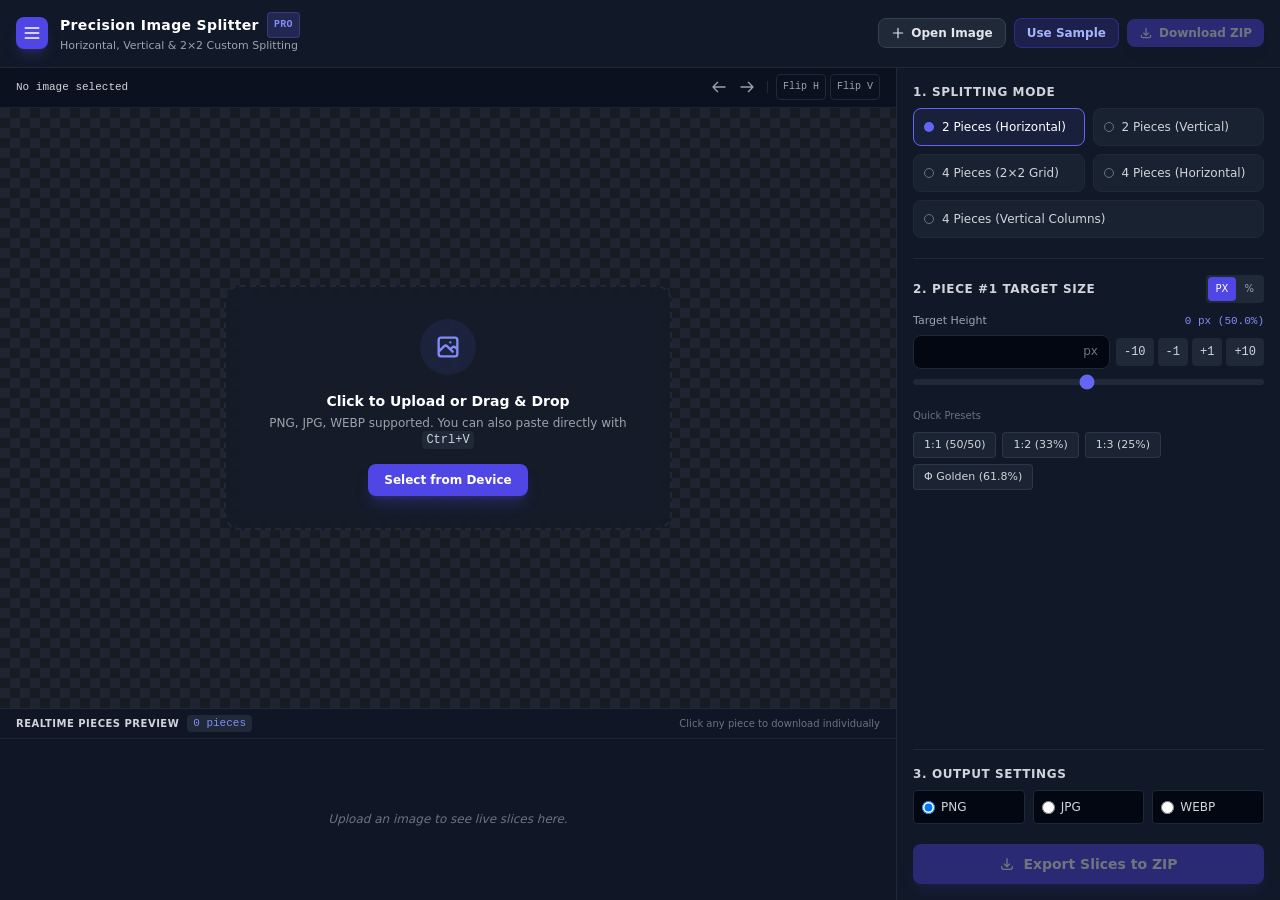
==== image-splitter-android/app/src/main/assets/index.html @ 909dd16f "Add Android APK build for Precision Image Splitter Wraps the image splitter web app in a native Andr" ====
<!DOCTYPE html>
<html lang="en">
<head>
  <meta charset="UTF-8">
  <meta name="viewport" content="width=device-width, initial-scale=1.0, maximum-scale=1.0, user-scalable=no">
  <title>Precision Image Splitter Studio</title>
  <!-- Bundled locally (instead of CDN) so the Android app works offline -->
  <link rel="stylesheet" href="tailwind.css">
  <script src="jszip.min.js"></script>
  <style>
    /* Prevent default gestures & bouncing while dragging */
    .touch-locked {
      touch-action: none !important;
      -webkit-touch-callout: none;
      -webkit-user-select: none;
      user-select: none;
    }
    .checkerboard {
      background-color: #1e2430;
      background-image:
        linear-gradient(45deg, #161b24 25%, transparent 25%),
        linear-gradient(-45deg, #161b24 25%, transparent 25%),
        linear-gradient(45deg, transparent 75%, #161b24 75%),
        linear-gradient(-45deg, transparent 75%, #161b24 75%);
      background-size: 20px 20px;
      background-position: 0 0, 0 10px, 10px -10px, -10px 0px;
    }
    .custom-scroll::-webkit-scrollbar {
      width: 6px;
      height: 6px;
    }
    .custom-scroll::-webkit-scrollbar-track {
      background: #111827;
    }
    .custom-scroll::-webkit-scrollbar-thumb {
      background: #374151;
      border-radius: 3px;
    }
  </style>
</head>
<body class="bg-gray-950 text-gray-100 min-h-screen flex flex-col font-sans antialiased select-none custom-scroll">

  <!-- Top App Navigation -->
  <header class="bg-gray-900 border-b border-gray-800 px-4 py-3 flex items-center justify-between z-20">
    <div class="flex items-center space-x-3">
      <div class="w-8 h-8 rounded-lg bg-indigo-600 flex items-center justify-center shadow-lg shadow-indigo-500/20">
        <svg class="w-5 h-5 text-white" fill="none" stroke="currentColor" viewBox="0 0 24 24">
          <path stroke-linecap="round" stroke-linejoin="round" stroke-width="2" d="M4 6h16M4 12h16M4 18h16"></path>
        </svg>
      </div>
      <div>
        <h1 class="text-sm font-bold tracking-wide text-white flex items-center gap-2">
          Precision Image Splitter
          <span class="text-[10px] bg-indigo-500/20 text-indigo-400 border border-indigo-500/30 px-1.5 py-0.5 rounded font-mono">PRO</span>
        </h1>
        <p class="text-[11px] text-gray-400 hidden sm:block">Horizontal, Vertical & 2×2 Custom Splitting</p>
      </div>
    </div>

    <!-- Quick Actions -->
    <div class="flex items-center space-x-2">
      <input type="file" id="file-input" accept="image/*" class="hidden">
      <button id="btn-browse-top" class="px-3 py-1.5 text-xs font-semibold rounded-lg bg-gray-800 hover:bg-gray-700 border border-gray-700 text-gray-200 transition flex items-center gap-1.5">
        <svg class="w-3.5 h-3.5" fill="none" stroke="currentColor" viewBox="0 0 24 24"><path stroke-linecap="round" stroke-linejoin="round" stroke-width="2" d="M12 4v16m8-8H4"></path></svg>
        <span>Open Image</span>
      </button>
      <button id="btn-demo" class="px-3 py-1.5 text-xs font-semibold rounded-lg bg-indigo-900/40 hover:bg-indigo-900/60 border border-indigo-700/50 text-indigo-300 transition">
        Use Sample
      </button>
      <button id="btn-export-zip-all" disabled class="px-3 py-1.5 text-xs font-semibold rounded-lg bg-indigo-600 hover:bg-indigo-500 disabled:opacity-40 disabled:cursor-not-allowed text-white shadow-lg transition flex items-center gap-1.5">
        <svg class="w-3.5 h-3.5" fill="none" stroke="currentColor" viewBox="0 0 24 24"><path stroke-linecap="round" stroke-linejoin="round" stroke-width="2" d="M4 16v1a3 3 0 003 3h10a3 3 0 003-3v-1m-4-4l-4 4m0 0l-4-4m4 4V4"></path></svg>
        <span>Download ZIP</span>
      </button>
    </div>
  </header>

  <!-- Main Body Layout -->
  <div class="flex-1 flex flex-col lg:flex-row overflow-hidden relative">

    <!-- Interactive Left / Center Stage -->
    <main class="flex-1 flex flex-col bg-gray-950 min-h-0 relative">

      <!-- Viewport Action Toolbar -->
      <div class="h-10 border-b border-gray-800/80 bg-gray-900/60 px-4 flex items-center justify-between text-xs text-gray-400">
        <div class="flex items-center gap-2">
          <span id="label-dimensions" class="font-mono text-gray-300 text-[11px]">No image selected</span>
          <span id="label-aspect" class="text-[10px] text-gray-500 hidden sm:inline"></span>
        </div>
        <div class="flex items-center gap-1">
          <button id="btn-rot-ccw" title="Rotate Counter-Clockwise" class="p-1 hover:bg-gray-800 rounded transition"><svg class="w-4 h-4" fill="none" stroke="currentColor" viewBox="0 0 24 24"><path stroke-linecap="round" stroke-linejoin="round" stroke-width="2" d="M10 19l-7-7m0 0l7-7m-7 7h18"></path></svg></button>
          <button id="btn-rot-cw" title="Rotate Clockwise" class="p-1 hover:bg-gray-800 rounded transition"><svg class="w-4 h-4" fill="none" stroke="currentColor" viewBox="0 0 24 24"><path stroke-linecap="round" stroke-linejoin="round" stroke-width="2" d="M14 5l7 7m0 0l-7 7m7-7H3"></path></svg></button>
          <span class="w-px h-3 bg-gray-800 mx-1"></span>
          <button id="btn-flip-h" title="Flip Horizontal" class="p-1 hover:bg-gray-800 rounded transition font-mono text-[10px] border border-gray-800 px-1.5">Flip H</button>
          <button id="btn-flip-v" title="Flip Vertical" class="p-1 hover:bg-gray-800 rounded transition font-mono text-[10px] border border-gray-800 px-1.5">Flip V</button>
        </div>
      </div>

      <!-- Canvas & Image Work Area -->
      <div id="stage-viewport" class="flex-1 checkerboard relative flex items-center justify-center p-4 overflow-hidden touch-locked">

        <!-- Empty Dropzone State -->
        <div id="empty-state" class="flex flex-col items-center justify-center text-center p-8 border-2 border-dashed border-gray-800 hover:border-indigo-500/50 rounded-2xl bg-gray-900/50 backdrop-blur max-w-md transition cursor-pointer">
          <div class="w-14 h-14 rounded-full bg-indigo-500/10 text-indigo-400 flex items-center justify-center mb-4">
            <svg class="w-7 h-7" fill="none" stroke="currentColor" viewBox="0 0 24 24"><path stroke-linecap="round" stroke-linejoin="round" stroke-width="2" d="M4 16l4.586-4.586a2 2 0 012.828 0L16 16m-2-2l1.586-1.586a2 2 0 012.828 0L20 14m-6-6h.01M6 20h12a2 2 0 002-2V6a2 2 0 00-2-2H6a2 2 0 00-2 2v12a2 2 0 002 2z"></path></svg>
          </div>
          <p class="text-sm font-semibold text-white mb-1">Click to Upload or Drag & Drop</p>
          <p class="text-xs text-gray-400 mb-4">PNG, JPG, WEBP supported. You can also paste directly with <kbd class="px-1 py-0.5 bg-gray-800 rounded text-gray-300">Ctrl+V</kbd></p>
          <button id="btn-browse-hero" class="px-4 py-2 text-xs font-semibold rounded-lg bg-indigo-600 hover:bg-indigo-500 text-white transition shadow-lg shadow-indigo-600/30">Select from Device</button>
        </div>

        <!-- Working Image Frame with SVG Overlay -->
        <div id="image-wrapper" class="relative hidden shadow-2xl rounded border border-gray-800 overflow-hidden touch-locked select-none" style="max-height: calc(100vh - 180px); max-width: 100%;">

          <!-- Native Visible Scaled Image -->
          <img id="main-image" class="block max-h-[70vh] max-w-full w-auto h-auto object-contain pointer-events-none select-none" alt="Splitting target" />

          <!-- Interactive SVG Slicing Lines -->
          <svg id="svg-overlay" class="absolute inset-0 w-full h-full touch-locked z-10 overflow-visible"></svg>

          <!-- Floating Drag Dimension Tooltip -->
          <div id="drag-tooltip" class="absolute hidden z-30 pointer-events-none bg-gray-900/90 text-indigo-300 border border-indigo-500/40 text-[11px] font-mono px-2 py-1 rounded shadow-xl -translate-x-1/2 -translate-y-8 backdrop-blur whitespace-nowrap">
            500 px
          </div>
        </div>

      </div>

      <!-- Realtime Slices Bottom Drawer -->
      <section class="h-44 sm:h-48 border-t border-gray-800 bg-gray-900/95 flex flex-col z-10">
        <div class="px-4 py-1.5 border-b border-gray-800/80 flex items-center justify-between text-[11px] text-gray-400">
          <div class="flex items-center gap-2">
            <span class="font-bold text-gray-300 uppercase tracking-wider text-[10px]">Realtime Pieces Preview</span>
            <span id="badge-piece-count" class="bg-gray-800 px-1.5 py-0.2 text-indigo-400 rounded font-mono">0 pieces</span>
          </div>
          <span class="text-gray-500 text-[10px]">Click any piece to download individually</span>
        </div>
        <div id="slices-container" class="flex-1 flex items-center gap-4 px-4 overflow-x-auto custom-scroll py-2">
          <!-- Dynamic slice cards inserted here -->
          <div class="text-xs text-gray-500 italic m-auto">Upload an image to see live slices here.</div>
        </div>
      </section>

    </main>

    <!-- Right Controls Sidebar -->
    <aside class="w-full lg:w-80 xl:w-96 bg-gray-900 border-l border-gray-800 flex flex-col flex-shrink-0 text-sm overflow-y-auto custom-scroll p-4 gap-5">

      <!-- Split Mode Selector -->
      <div>
        <label class="block text-xs font-semibold text-gray-300 uppercase tracking-wider mb-2">1. Splitting Mode</label>
        <div class="grid grid-cols-2 gap-2 text-xs">

          <button data-mode="2-h" class="mode-btn active p-2.5 rounded-lg border border-indigo-500 bg-indigo-500/10 text-white font-medium flex items-center gap-2 transition">
            <span class="w-2.5 h-2.5 rounded-full bg-indigo-500"></span>
            <span>2 Pieces (Horizontal)</span>
          </button>

          <button data-mode="2-v" class="mode-btn p-2.5 rounded-lg border border-gray-800 bg-gray-800/60 hover:bg-gray-800 text-gray-300 font-medium flex items-center gap-2 transition">
            <span class="w-2.5 h-2.5 rounded-full bg-transparent border border-gray-500"></span>
            <span>2 Pieces (Vertical)</span>
          </button>

          <button data-mode="4-grid" class="mode-btn p-2.5 rounded-lg border border-gray-800 bg-gray-800/60 hover:bg-gray-800 text-gray-300 font-medium flex items-center gap-2 transition">
            <span class="w-2.5 h-2.5 rounded-full bg-transparent border border-gray-500"></span>
            <span>4 Pieces (2×2 Grid)</span>
          </button>

          <button data-mode="4-h" class="mode-btn p-2.5 rounded-lg border border-gray-800 bg-gray-800/60 hover:bg-gray-800 text-gray-300 font-medium flex items-center gap-2 transition">
            <span class="w-2.5 h-2.5 rounded-full bg-transparent border border-gray-500"></span>
            <span>4 Pieces (Horizontal)</span>
          </button>

          <button data-mode="4-v" class="mode-btn col-span-2 p-2.5 rounded-lg border border-gray-800 bg-gray-800/60 hover:bg-gray-800 text-gray-300 font-medium flex items-center gap-2 transition">
            <span class="w-2.5 h-2.5 rounded-full bg-transparent border border-gray-500"></span>
            <span>4 Pieces (Vertical Columns)</span>
          </button>

        </div>
      </div>

      <!-- Explicit Size Specifications -->
      <div class="border-t border-gray-800 pt-4">
        <div class="flex items-center justify-between mb-2">
          <label class="text-xs font-semibold text-gray-300 uppercase tracking-wider">2. Piece #1 Target Size</label>
          <div class="flex bg-gray-800 rounded p-0.5 text-[10px]">
            <button id="unit-px" class="px-2 py-0.5 rounded bg-indigo-600 text-white font-medium">PX</button>
            <button id="unit-pct" class="px-2 py-0.5 rounded text-gray-400 font-medium hover:text-white">%</button>
          </div>
        </div>

        <!-- Value Input with Nudge buttons -->
        <div class="space-y-3">

          <!-- Primary Dimension Input -->
          <div>
            <div class="flex items-center justify-between text-[11px] text-gray-400 mb-1">
              <span id="label-primary-dim">Target Height</span>
              <span id="badge-primary-val" class="text-indigo-400 font-mono">0 px (50.0%)</span>
            </div>

            <div class="flex items-center gap-1.5">
              <div class="flex-1 relative">
                <input type="number" id="input-dim-primary" min="1" step="1" class="w-full bg-gray-950 border border-gray-800 focus:border-indigo-500 focus:outline-none rounded-lg px-3 py-1.5 text-sm font-mono text-white">
                <span id="unit-indicator" class="absolute right-3 top-2 text-xs text-gray-500 pointer-events-none">px</span>
              </div>
              <!-- Nudge buttons -->
              <div class="flex gap-1">
                <button data-nudge="-10" class="nudge-btn px-2 py-1.5 bg-gray-800 hover:bg-gray-700 rounded text-xs text-gray-300 font-mono">-10</button>
                <button data-nudge="-1" class="nudge-btn px-2 py-1.5 bg-gray-800 hover:bg-gray-700 rounded text-xs text-gray-300 font-mono">-1</button>
                <button data-nudge="1" class="nudge-btn px-2 py-1.5 bg-gray-800 hover:bg-gray-700 rounded text-xs text-gray-300 font-mono">+1</button>
                <button data-nudge="10" class="nudge-btn px-2 py-1.5 bg-gray-800 hover:bg-gray-700 rounded text-xs text-gray-300 font-mono">+10</button>
              </div>
            </div>

            <!-- Slider Range -->
            <input type="range" id="slider-primary" min="1" max="100" value="50" class="w-full h-1.5 bg-gray-800 rounded-lg appearance-none cursor-pointer mt-2.5 accent-indigo-500">
          </div>

          <!-- Secondary Dimension Input (Shown only in 2x2 Grid mode) -->
          <div id="secondary-dim-block" class="hidden pt-2 border-t border-gray-800/60">
            <div class="flex items-center justify-between text-[11px] text-gray-400 mb-1">
              <span>Target Width</span>
              <span id="badge-secondary-val" class="text-indigo-400 font-mono">0 px (50.0%)</span>
            </div>

            <div class="flex items-center gap-1.5">
              <div class="flex-1 relative">
                <input type="number" id="input-dim-secondary" min="1" step="1" class="w-full bg-gray-950 border border-gray-800 focus:border-indigo-500 focus:outline-none rounded-lg px-3 py-1.5 text-sm font-mono text-white">
                <span class="absolute right-3 top-2 text-xs text-gray-500 pointer-events-none">px</span>
              </div>
              <div class="flex gap-1">
                <button data-nudge-sec="-10" class="nudge-sec-btn px-2 py-1.5 bg-gray-800 hover:bg-gray-700 rounded text-xs text-gray-300 font-mono">-10</button>
                <button data-nudge-sec="-1" class="nudge-sec-btn px-2 py-1.5 bg-gray-800 hover:bg-gray-700 rounded text-xs text-gray-300 font-mono">-1</button>
                <button data-nudge-sec="1" class="nudge-sec-btn px-2 py-1.5 bg-gray-800 hover:bg-gray-700 rounded text-xs text-gray-300 font-mono">+1</button>
                <button data-nudge-sec="10" class="nudge-sec-btn px-2 py-1.5 bg-gray-800 hover:bg-gray-700 rounded text-xs text-gray-300 font-mono">+10</button>
              </div>
            </div>

            <input type="range" id="slider-secondary" min="1" max="100" value="50" class="w-full h-1.5 bg-gray-800 rounded-lg appearance-none cursor-pointer mt-2.5 accent-indigo-500">
          </div>

          <!-- Ratio Presets -->
          <div class="pt-1">
            <span class="text-[10px] text-gray-500 block mb-1.5">Quick Presets</span>
            <div class="flex flex-wrap gap-1.5 text-xs">
              <button data-preset="0.5" class="preset-btn px-2.5 py-1 bg-gray-800/80 hover:bg-gray-800 border border-gray-700/60 rounded text-[11px] text-gray-300">1:1 (50/50)</button>
              <button data-preset="0.3333" class="preset-btn px-2.5 py-1 bg-gray-800/80 hover:bg-gray-800 border border-gray-700/60 rounded text-[11px] text-gray-300">1:2 (33%)</button>
              <button data-preset="0.25" class="preset-btn px-2.5 py-1 bg-gray-800/80 hover:bg-gray-800 border border-gray-700/60 rounded text-[11px] text-gray-300">1:3 (25%)</button>
              <button data-preset="0.618" class="preset-btn px-2.5 py-1 bg-gray-800/80 hover:bg-gray-800 border border-gray-700/60 rounded text-[11px] text-gray-300">&Phi; Golden (61.8%)</button>
            </div>
          </div>

        </div>
      </div>

      <!-- Export Settings -->
      <div class="border-t border-gray-800 pt-4 mt-auto">
        <label class="block text-xs font-semibold text-gray-300 uppercase tracking-wider mb-2">3. Output Settings</label>

        <div class="space-y-3">
          <div class="grid grid-cols-3 gap-2">
            <label class="flex items-center gap-1.5 text-xs text-gray-300 cursor-pointer bg-gray-950 p-2 rounded border border-gray-800">
              <input type="radio" name="format" value="image/png" checked class="text-indigo-600 focus:ring-0">
              <span>PNG</span>
            </label>
            <label class="flex items-center gap-1.5 text-xs text-gray-300 cursor-pointer bg-gray-950 p-2 rounded border border-gray-800">
              <input type="radio" name="format" value="image/jpeg" class="text-indigo-600 focus:ring-0">
              <span>JPG</span>
            </label>
            <label class="flex items-center gap-1.5 text-xs text-gray-300 cursor-pointer bg-gray-950 p-2 rounded border border-gray-800">
              <input type="radio" name="format" value="image/webp" class="text-indigo-600 focus:ring-0">
              <span>WEBP</span>
            </label>
          </div>

          <div id="jpg-quality-box" class="hidden">
            <div class="flex justify-between text-xs text-gray-400 mb-1">
              <span>Compression Quality</span>
              <span id="quality-val" class="font-mono text-white">90%</span>
            </div>
            <input type="range" id="input-quality" min="30" max="100" value="90" class="w-full h-1 bg-gray-800 rounded appearance-none accent-indigo-500">
          </div>

          <div class="pt-2">
            <button id="btn-export-zip-sidebar" disabled class="w-full py-2.5 bg-indigo-600 hover:bg-indigo-500 disabled:opacity-40 disabled:cursor-not-allowed text-white font-semibold rounded-lg shadow-lg shadow-indigo-600/30 transition flex items-center justify-center gap-2">
              <svg class="w-4 h-4" fill="none" stroke="currentColor" viewBox="0 0 24 24"><path stroke-linecap="round" stroke-linejoin="round" stroke-width="2" d="M4 16v1a3 3 0 003 3h10a3 3 0 003-3v-1m-4-4l-4 4m0 0l-4-4m4 4V4"></path></svg>
              <span>Export Slices to ZIP</span>
            </button>
          </div>
        </div>
      </div>

    </aside>

  </div>

  <!-- Offscreen Processing Canvas -->
  <canvas id="offscreen-canvas" class="hidden"></canvas>

  <script>
    (function () {
      // Core State
      const state = {
        image: null,
        rawWidth: 0,
        rawHeight: 0,
        rotation: 0,
        flipH: false,
        flipV: false,
        mode: '2-h', // '2-h', '2-v', '4-grid', '4-h', '4-v'
        unit: 'px', // 'px' or 'pct'
        primaryRatio: 0.5,    // 0 to 1
        secondaryRatio: 0.5,  // for 2x2 grid width
        format: 'image/png',
        quality: 0.9,
        isDragging: false,
        activeGuide: null // 'h', 'v', 'h1', 'h2', 'h3', etc.
      };

      // Elements
      const fileInput = document.getElementById('file-input');
      const btnBrowseTop = document.getElementById('btn-browse-top');
      const btnBrowseHero = document.getElementById('btn-browse-hero');
      const emptyState = document.getElementById('empty-state');
      const imageWrapper = document.getElementById('image-wrapper');
      const mainImage = document.getElementById('main-image');
      const svgOverlay = document.getElementById('svg-overlay');
      const stageViewport = document.getElementById('stage-viewport');
      const slicesContainer = document.getElementById('slices-container');
      const badgePieceCount = document.getElementById('badge-piece-count');
      const labelDimensions = document.getElementById('label-dimensions');
      const labelAspect = document.getElementById('label-aspect');
      const dragTooltip = document.getElementById('drag-tooltip');
      const offscreenCanvas = document.getElementById('offscreen-canvas');

      const inputDimPrimary = document.getElementById('input-dim-primary');
      const sliderPrimary = document.getElementById('slider-primary');
      const badgePrimaryVal = document.getElementById('badge-primary-val');
      const labelPrimaryDim = document.getElementById('label-primary-dim');

      const secondaryDimBlock = document.getElementById('secondary-dim-block');
      const inputDimSecondary = document.getElementById('input-dim-secondary');
      const sliderSecondary = document.getElementById('slider-secondary');
      const badgeSecondaryVal = document.getElementById('badge-secondary-val');

      const btnExportZipTop = document.getElementById('btn-export-zip-all');
      const btnExportZipSidebar = document.getElementById('btn-export-zip-sidebar');
      const unitPx = document.getElementById('unit-px');
      const unitPct = document.getElementById('unit-pct');
      const unitIndicator = document.getElementById('unit-indicator');

      // Save a file: inside the Android app, hand it to the native bridge
      // (WebView ignores <a download>); in a normal browser, use a link.
      function saveFile(name, mime, base64) {
        if (window.AndroidBridge) {
          window.AndroidBridge.saveBase64(name, mime, base64);
          return;
        }
        const a = document.createElement('a');
        a.href = `data:${mime};base64,${base64}`;
        a.download = name;
        a.click();
      }

      // Setup Listeners
      btnBrowseTop.onclick = () => { fileInput.value = ''; fileInput.click(); };
      btnBrowseHero.onclick = (e) => { e.stopPropagation(); fileInput.value = ''; fileInput.click(); };
      emptyState.onclick = () => { fileInput.value = ''; fileInput.click(); };
      fileInput.onchange = (e) => handleFiles(e.target.files);

      // Clipboard Paste Support
      window.addEventListener('paste', (e) => {
        const items = (e.clipboardData || e.originalEvent.clipboardData).items;
        for (let item of items) {
          if (item.kind === 'file' && item.type.startsWith('image/')) {
            handleFiles([item.getAsFile()]);
            break;
          }
        }
      });

      // Drag and Drop files
      stageViewport.addEventListener('dragover', (e) => { e.preventDefault(); e.stopPropagation(); });
      stageViewport.addEventListener('drop', (e) => {
        e.preventDefault();
        e.stopPropagation();
        if (e.dataTransfer && e.dataTransfer.files.length) {
          handleFiles(e.dataTransfer.files);
        }
      });

      // Sample Generator
      document.getElementById('btn-demo').onclick = () => {
        const c = document.createElement('canvas');
        c.width = 1200;
        c.height = 800;
        const ctx = c.getContext('2d');
        const grad = ctx.createLinearGradient(0, 0, 1200, 800);
        grad.addColorStop(0, '#312e81');
        grad.addColorStop(0.5, '#4f46e5');
        grad.addColorStop(1, '#06b6d4');
        ctx.fillStyle = grad;
        ctx.fillRect(0, 0, 1200, 800);

        ctx.fillStyle = 'rgba(255,255,255,0.1)';
        for (let i = 0; i < 20; i++) {
          ctx.beginPath();
          ctx.arc(Math.random() * 1200, Math.random() * 800, 50 + Math.random() * 120, 0, Math.PI * 2);
          ctx.fill();
        }

        ctx.fillStyle = '#ffffff';
        ctx.font = 'bold 52px sans-serif';
        ctx.textAlign = 'center';
        ctx.fillText('SAMPLE IMAGE FOR SPLITTING', 600, 390);
        ctx.font = '24px sans-serif';
        ctx.fillStyle = '#cbd5e1';
        ctx.fillText('1200 × 800 px — High Resolution Test Canvas', 600, 440);

        loadSource(c.toDataURL());
      };

      function handleFiles(files) {
        if (!files || !files[0]) return;
        const file = files[0];
        const reader = new FileReader();
        reader.onload = (e) => loadSource(e.target.result);
        reader.readAsDataURL(file);
      }

      function loadSource(src) {
        const img = new Image();
        img.onload = () => {
          state.image = img;
          state.rotation = 0;
          state.flipH = false;
          state.flipV = false;
          applyOrientedSource();
        };
        img.src = src;
      }

      function applyOrientedSource() {
        if (!state.image) return;

        // Bake transformations (rotation/flips) into oriented source
        const rad = (state.rotation * Math.PI) / 180;
        const isOrthogonal = Math.abs(state.rotation % 180) === 90;
        const targetW = isOrthogonal ? state.image.naturalHeight : state.image.naturalWidth;
        const targetH = isOrthogonal ? state.image.naturalWidth : state.image.naturalHeight;

        offscreenCanvas.width = targetW;
        offscreenCanvas.height = targetH;
        const ctx = offscreenCanvas.getContext('2d');
        ctx.clearRect(0, 0, targetW, targetH);
        ctx.save();
        ctx.translate(targetW / 2, targetH / 2);
        ctx.rotate(rad);
        ctx.scale(state.flipH ? -1 : 1, state.flipV ? -1 : 1);
        ctx.drawImage(state.image, -state.image.naturalWidth / 2, -state.image.naturalHeight / 2);
        ctx.restore();

        state.rawWidth = targetW;
        state.rawHeight = targetH;

        mainImage.src = offscreenCanvas.toDataURL();
        mainImage.onload = () => {
          emptyState.classList.add('hidden');
          imageWrapper.classList.remove('hidden');
          btnExportZipTop.disabled = false;
          btnExportZipSidebar.disabled = false;

          labelDimensions.textContent = `${targetW} × ${targetH} px`;
          const gcd = (a, b) => b === 0 ? a : gcd(b, a % b);
          const divisor = gcd(targetW, targetH);
          labelAspect.textContent = `(${targetW / divisor}:${targetH / divisor})`;

          syncInputs();
          renderGuides();
          generateSlices();
        };
      }

      // Orientation Buttons
      document.getElementById('btn-rot-cw').onclick = () => { state.rotation = (state.rotation + 90) % 360; applyOrientedSource(); };
      document.getElementById('btn-rot-ccw').onclick = () => { state.rotation = (state.rotation - 90 + 360) % 360; applyOrientedSource(); };
      document.getElementById('btn-flip-h').onclick = () => { state.flipH = !state.flipH; applyOrientedSource(); };
      document.getElementById('btn-flip-v').onclick = () => { state.flipV = !state.flipV; applyOrientedSource(); };

      // Mode Switcher
      document.querySelectorAll('.mode-btn').forEach(btn => {
        btn.onclick = () => {
          document.querySelectorAll('.mode-btn').forEach(b => {
            b.classList.remove('active', 'border-indigo-500', 'bg-indigo-500/10', 'text-white');
            b.classList.add('border-gray-800', 'bg-gray-800/60', 'text-gray-300');
            b.querySelector('span:first-child').className = 'w-2.5 h-2.5 rounded-full bg-transparent border border-gray-500';
          });
          btn.classList.add('active', 'border-indigo-500', 'bg-indigo-500/10', 'text-white');
          btn.classList.remove('border-gray-800', 'bg-gray-800/60', 'text-gray-300');
          btn.querySelector('span:first-child').className = 'w-2.5 h-2.5 rounded-full bg-indigo-500';

          state.mode = btn.getAttribute('data-mode');
          if (state.mode === '4-grid') {
            secondaryDimBlock.classList.remove('hidden');
          } else {
            secondaryDimBlock.classList.add('hidden');
          }
          syncInputs();
          renderGuides();
          generateSlices();
        };
      });

      // Unit Switcher
      unitPx.onclick = () => {
        state.unit = 'px';
        unitPx.className = 'px-2 py-0.5 rounded bg-indigo-600 text-white font-medium';
        unitPct.className = 'px-2 py-0.5 rounded text-gray-400 font-medium hover:text-white';
        unitIndicator.textContent = 'px';
        syncInputs();
      };
      unitPct.onclick = () => {
        state.unit = 'pct';
        unitPct.className = 'px-2 py-0.5 rounded bg-indigo-600 text-white font-medium';
        unitPx.className = 'px-2 py-0.5 rounded text-gray-400 font-medium hover:text-white';
        unitIndicator.textContent = '%';
        syncInputs();
      };

      // Presets
      document.querySelectorAll('.preset-btn').forEach(btn => {
        btn.onclick = () => {
          const ratio = parseFloat(btn.getAttribute('data-preset'));
          state.primaryRatio = ratio;
          state.secondaryRatio = ratio;
          syncInputs();
          renderGuides();
          generateSlices();
        };
      });

      // Synchronize Input Fields
      function syncInputs() {
        const isHorizontal = state.mode === '2-h' || state.mode === '4-h' || state.mode === '4-grid';
        labelPrimaryDim.textContent = isHorizontal ? 'Piece 1 Target Height' : 'Piece 1 Target Width';

        const totalDim = isHorizontal ? state.rawHeight : state.rawWidth;
        const currentPx = Math.round(state.primaryRatio * totalDim);
        const currentPct = (state.primaryRatio * 100).toFixed(1);

        badgePrimaryVal.textContent = `${currentPx} px (${currentPct}%)`;

        if (state.unit === 'px') {
          inputDimPrimary.value = currentPx;
          inputDimPrimary.max = totalDim - 1;
        } else {
          inputDimPrimary.value = currentPct;
          inputDimPrimary.max = 99.9;
        }
        sliderPrimary.value = (state.primaryRatio * 100);

        if (state.mode === '4-grid') {
          const secDim = state.rawWidth;
          const secPx = Math.round(state.secondaryRatio * secDim);
          const secPct = (state.secondaryRatio * 100).toFixed(1);
          badgeSecondaryVal.textContent = `${secPx} px (${secPct}%)`;

          if (state.unit === 'px') {
            inputDimSecondary.value = secPx;
            inputDimSecondary.max = secDim - 1;
          } else {
            inputDimSecondary.value = secPct;
            inputDimSecondary.max = 99.9;
          }
          sliderSecondary.value = (state.secondaryRatio * 100);
        }
      }

      // Input Event Listeners
      inputDimPrimary.addEventListener('input', () => {
        const val = parseFloat(inputDimPrimary.value) || 0;
        const isHorizontal = state.mode === '2-h' || state.mode === '4-h' || state.mode === '4-grid';
        const total = isHorizontal ? state.rawHeight : state.rawWidth;

        if (state.unit === 'px') {
          state.primaryRatio = Math.max(0.01, Math.min(0.99, val / total));
        } else {
          state.primaryRatio = Math.max(0.01, Math.min(0.99, val / 100));
        }
        badgePrimaryVal.textContent = `${Math.round(state.primaryRatio * total)} px (${(state.primaryRatio * 100).toFixed(1)}%)`;
        sliderPrimary.value = state.primaryRatio * 100;
        renderGuides();
        generateSlices();
      });

      sliderPrimary.addEventListener('input', () => {
        state.primaryRatio = parseFloat(sliderPrimary.value) / 100;
        syncInputs();
        renderGuides();
        generateSlices();
      });

      inputDimSecondary.addEventListener('input', () => {
        const val = parseFloat(inputDimSecondary.value) || 0;
        const total = state.rawWidth;
        if (state.unit === 'px') {
          state.secondaryRatio = Math.max(0.01, Math.min(0.99, val / total));
        } else {
          state.secondaryRatio = Math.max(0.01, Math.min(0.99, val / 100));
        }
        badgeSecondaryVal.textContent = `${Math.round(state.secondaryRatio * total)} px (${(state.secondaryRatio * 100).toFixed(1)}%)`;
        sliderSecondary.value = state.secondaryRatio * 100;
        renderGuides();
        generateSlices();
      });

      sliderSecondary.addEventListener('input', () => {
        state.secondaryRatio = parseFloat(sliderSecondary.value) / 100;
        syncInputs();
        renderGuides();
        generateSlices();
      });

      // Nudging
      document.querySelectorAll('.nudge-btn').forEach(btn => {
        btn.onclick = () => {
          const step = parseInt(btn.getAttribute('data-nudge'));
          const isHorizontal = state.mode === '2-h' || state.mode === '4-h' || state.mode === '4-grid';
          const total = isHorizontal ? state.rawHeight : state.rawWidth;
          let currentPx = Math.round(state.primaryRatio * total);
          currentPx = Math.max(1, Math.min(total - 1, currentPx + step));
          state.primaryRatio = currentPx / total;
          syncInputs();
          renderGuides();
          generateSlices();
        };
      });

      document.querySelectorAll('.nudge-sec-btn').forEach(btn => {
        btn.onclick = () => {
          const step = parseInt(btn.getAttribute('data-nudge-sec'));
          const total = state.rawWidth;
          let currentPx = Math.round(state.secondaryRatio * total);
          currentPx = Math.max(1, Math.min(total - 1, currentPx + step));
          state.secondaryRatio = currentPx / total;
          syncInputs();
          renderGuides();
          generateSlices();
        };
      });

      // Format & Quality
      document.querySelectorAll('input[name="format"]').forEach(radio => {
        radio.onchange = () => {
          state.format = radio.value;
          document.getElementById('jpg-quality-box').classList.toggle('hidden', state.format === 'image/png');
          generateSlices();
        };
      });

      document.getElementById('input-quality').oninput = (e) => {
        state.quality = parseInt(e.target.value) / 100;
        document.getElementById('quality-val').textContent = `${e.target.value}%`;
        generateSlices();
      };

      // Pointer Event Locked Guide Renderer
      function renderGuides() {
        if (!state.image) return;
        svgOverlay.innerHTML = '';

        const rect = mainImage.getBoundingClientRect();
        if (rect.width === 0 || rect.height === 0) return;

        svgOverlay.setAttribute('viewBox', `0 0 ${rect.width} ${rect.height}`);

        const createGuide = (id, type, posRatio) => {
          const g = document.createElementNS('http://www.w3.org/2000/svg', 'g');
          g.setAttribute('class', 'guide-group cursor-' + (type === 'h' ? 'row-resize' : 'col-resize'));
          g.setAttribute('data-id', id);
          g.setAttribute('data-type', type);

          const isH = type === 'h';
          const pos = isH ? posRatio * rect.height : posRatio * rect.width;

          // 32px Wide Transparent Grab Box
          const hit = document.createElementNS('http://www.w3.org/2000/svg', 'line');
          hit.setAttribute('x1', isH ? '0' : pos);
          hit.setAttribute('y1', isH ? pos : '0');
          hit.setAttribute('x2', isH ? rect.width : pos);
          hit.setAttribute('y2', isH ? pos : rect.height);
          hit.setAttribute('stroke', 'transparent');
          hit.setAttribute('stroke-width', '32');
          hit.setAttribute('class', 'touch-locked');

          // Visible dashed neon cutting line
          const line = document.createElementNS('http://www.w3.org/2000/svg', 'line');
          line.setAttribute('x1', isH ? '0' : pos);
          line.setAttribute('y1', isH ? pos : '0');
          line.setAttribute('x2', isH ? rect.width : pos);
          line.setAttribute('y2', isH ? pos : rect.height);
          line.setAttribute('stroke', '#6366f1');
          line.setAttribute('stroke-width', '2');
          line.setAttribute('stroke-dasharray', '5 4');

          // Center Handle Pill
          const handle = document.createElementNS('http://www.w3.org/2000/svg', 'circle');
          handle.setAttribute('cx', isH ? rect.width / 2 : pos);
          handle.setAttribute('cy', isH ? pos : rect.height / 2);
          handle.setAttribute('r', '7');
          handle.setAttribute('fill', '#4f46e5');
          handle.setAttribute('stroke', '#ffffff');
          handle.setAttribute('stroke-width', '2');

          g.appendChild(hit);
          g.appendChild(line);
          g.appendChild(handle);
          svgOverlay.appendChild(g);

          // Pointer capture for completely smooth touch dragging without screen scrolling
          g.onpointerdown = (e) => {
            e.preventDefault();
            e.stopPropagation();
            g.setPointerCapture(e.pointerId);
            state.isDragging = true;
            state.activeGuide = id;

            dragTooltip.classList.remove('hidden');
            updateTooltip(e, type, posRatio);

            g.onpointermove = (pe) => {
              if (!state.isDragging) return;
              pe.preventDefault();
              pe.stopPropagation();

              const r = mainImage.getBoundingClientRect();
              let ratio;
              if (type === 'h') {
                ratio = Math.max(0.02, Math.min(0.98, (pe.clientY - r.top) / r.height));
                state.primaryRatio = ratio;
              } else {
                if (state.mode === '4-grid') {
                  ratio = Math.max(0.02, Math.min(0.98, (pe.clientX - r.left) / r.width));
                  state.secondaryRatio = ratio;
                } else {
                  ratio = Math.max(0.02, Math.min(0.98, (pe.clientX - r.left) / r.width));
                  state.primaryRatio = ratio;
                }
              }

              syncInputs();
              renderGuides();
              updateTooltip(pe, type, ratio);
            };

            const endDrag = (pe) => {
              pe.preventDefault();
              pe.stopPropagation();
              state.isDragging = false;
              state.activeGuide = null;
              dragTooltip.classList.add('hidden');
              g.onpointermove = null;
              g.onpointerup = null;
              g.onpointercancel = null;
              try { g.releasePointerCapture(pe.pointerId); } catch(err){}
              generateSlices();
            };

            g.onpointerup = endDrag;
            g.onpointercancel = endDrag;
          };
        };

        // Render appropriate guide lines based on mode
        if (state.mode === '2-h') {
          createGuide('g-h', 'h', state.primaryRatio);
        } else if (state.mode === '2-v') {
          createGuide('g-v', 'v', state.primaryRatio);
        } else if (state.mode === '4-grid') {
          createGuide('g-h', 'h', state.primaryRatio);
          createGuide('g-v', 'v', state.secondaryRatio);
        } else if (state.mode === '4-h') {
          createGuide('g-h1', 'h', state.primaryRatio * 0.5);
          createGuide('g-h2', 'h', state.primaryRatio);
          createGuide('g-h3', 'h', state.primaryRatio + (1 - state.primaryRatio) * 0.5);
        } else if (state.mode === '4-v') {
          createGuide('g-v1', 'v', state.primaryRatio * 0.5);
          createGuide('g-v2', 'v', state.primaryRatio);
          createGuide('g-v3', 'v', state.primaryRatio + (1 - state.primaryRatio) * 0.5);
        }
      }

      function updateTooltip(e, type, ratio) {
        const wrapRect = imageWrapper.getBoundingClientRect();
        const x = e.clientX - wrapRect.left;
        const y = e.clientY - wrapRect.top;
        dragTooltip.style.left = `${x}px`;
        dragTooltip.style.top = `${y}px`;

        const isH = type === 'h';
        const total = isH ? state.rawHeight : state.rawWidth;
        const px = Math.round(ratio * total);
        dragTooltip.textContent = `${px} px (${(ratio * 100).toFixed(1)}%)`;
      }

      // Generate Native Resolution Output Pieces
      window.renderedSlices = [];

      function generateSlices() {
        if (!state.image) return;

        const W = state.rawWidth;
        const H = state.rawHeight;
        const slices = [];

        if (state.mode === '2-h') {
          const cutY = Math.round(state.primaryRatio * H);
          slices.push({ x: 0, y: 0, w: W, h: cutY, name: 'Part_1_Top' });
          slices.push({ x: 0, y: cutY, w: W, h: H - cutY, name: 'Part_2_Bottom' });
        } else if (state.mode === '2-v') {
          const cutX = Math.round(state.primaryRatio * W);
          slices.push({ x: 0, y: 0, w: cutX, h: H, name: 'Part_1_Left' });
          slices.push({ x: cutX, y: 0, w: W - cutX, h: H, name: 'Part_2_Right' });
        } else if (state.mode === '4-grid') {
          const cutY = Math.round(state.primaryRatio * H);
          const cutX = Math.round(state.secondaryRatio * W);
          slices.push({ x: 0, y: 0, w: cutX, h: cutY, name: 'Part_1_TopLeft' });
          slices.push({ x: cutX, y: 0, w: W - cutX, h: cutY, name: 'Part_2_TopRight' });
          slices.push({ x: 0, y: cutY, w: cutX, h: H - cutY, name: 'Part_3_BottomLeft' });
          slices.push({ x: cutX, y: cutY, w: W - cutX, h: H - cutY, name: 'Part_4_BottomRight' });
        } else if (state.mode === '4-h') {
          const y1 = Math.round(state.primaryRatio * 0.5 * H);
          const y2 = Math.round(state.primaryRatio * H);
          const y3 = Math.round((state.primaryRatio + (1 - state.primaryRatio) * 0.5) * H);
          slices.push({ x: 0, y: 0, w: W, h: y1, name: 'Part_1' });
          slices.push({ x: 0, y: y1, w: W, h: y2 - y1, name: 'Part_2' });
          slices.push({ x: 0, y: y2, w: W, h: y3 - y2, name: 'Part_3' });
          slices.push({ x: 0, y: y3, w: W, h: H - y3, name: 'Part_4' });
        } else if (state.mode === '4-v') {
          const x1 = Math.round(state.primaryRatio * 0.5 * W);
          const x2 = Math.round(state.primaryRatio * W);
          const x3 = Math.round((state.primaryRatio + (1 - state.primaryRatio) * 0.5) * W);
          slices.push({ x: 0, y: 0, w: x1, h: H, name: 'Part_1' });
          slices.push({ x: x1, y: 0, w: x2 - x1, h: H, name: 'Part_2' });
          slices.push({ x: x2, y: 0, w: x3 - x2, h: H, name: 'Part_3' });
          slices.push({ x: x3, y: 0, w: W - x3, h: H, name: 'Part_4' });
        }

        slicesContainer.innerHTML = '';
        window.renderedSlices = [];
        badgePieceCount.textContent = `${slices.length} pieces`;

        slices.forEach((s, idx) => {
          if (s.w <= 0 || s.h <= 0) return;

          const sliceCanvas = document.createElement('canvas');
          sliceCanvas.width = s.w;
          sliceCanvas.height = s.h;
          const sCtx = sliceCanvas.getContext('2d');
          sCtx.drawImage(offscreenCanvas, s.x, s.y, s.w, s.h, 0, 0, s.w, s.h);

          const dataUrl = sliceCanvas.toDataURL(state.format, state.quality);
          const slice = {
            name: `${s.name}_${s.w}x${s.h}.${state.format === 'image/png' ? 'png' : state.format === 'image/webp' ? 'webp' : 'jpg'}`,
            dataUrl: dataUrl,
            width: s.w,
            height: s.h
          };
          window.renderedSlices.push(slice);

          // Render card
          const card = document.createElement('div');
          card.className = 'flex-shrink-0 bg-gray-950 border border-gray-800 hover:border-indigo-500 rounded-lg p-2 flex flex-col items-center gap-1.5 transition shadow-lg cursor-pointer group';
          card.title = 'Click to download this piece';

          const img = document.createElement('img');
          img.src = dataUrl;
          img.className = 'h-24 sm:h-28 w-auto object-contain rounded bg-gray-900 border border-gray-800/80';

          const footer = document.createElement('div');
          footer.className = 'flex items-center justify-between w-full px-1 text-[10px] text-gray-400 font-mono';
          footer.innerHTML = `<span>#${idx + 1}</span> <span>${s.w}×${s.h}</span>`;

          card.appendChild(img);
          card.appendChild(footer);

          card.onclick = () => {
            const mime = dataUrl.substring(5, dataUrl.indexOf(';'));
            saveFile(slice.name, mime, dataUrl.split(',')[1]);
          };

          slicesContainer.appendChild(card);
        });
      }

      // Export All as ZIP
      const exportZip = async () => {
        if (!window.renderedSlices || !window.renderedSlices.length) return;
        const zip = new JSZip();

        let manifest = `IMAGE SPLIT SUMMARY\n====================\n`;
        manifest += `Original Image: ${state.rawWidth} x ${state.rawHeight} px\n`;
        manifest += `Total Slices: ${window.renderedSlices.length}\n`;
        manifest += `Format: ${state.format}\n\n`;

        window.renderedSlices.forEach((slice, i) => {
          const base64Data = slice.dataUrl.split(',')[1];
          zip.file(slice.name, base64Data, { base64: true });
          manifest += `[${i + 1}] ${slice.name} (${slice.width}x${slice.height}px)\n`;
        });

        zip.file("split_dimensions_info.txt", manifest);

        const btnText = btnExportZipSidebar.querySelector('span');
        const originalText = btnText.textContent;
        btnText.textContent = "Compressing ZIP...";

        try {
          const content = await zip.generateAsync({ type: "base64" });
          saveFile(`split_images_${Date.now()}.zip`, 'application/zip', content);
        } finally {
          btnText.textContent = originalText;
        }
      };

      btnExportZipSidebar.onclick = exportZip;
      btnExportZipTop.onclick = exportZip;

      // Handle window resizing
      window.addEventListener('resize', () => {
        if (state.image) {
          renderGuides();
        }
      });

    })();
  </script>
</body>
</html>
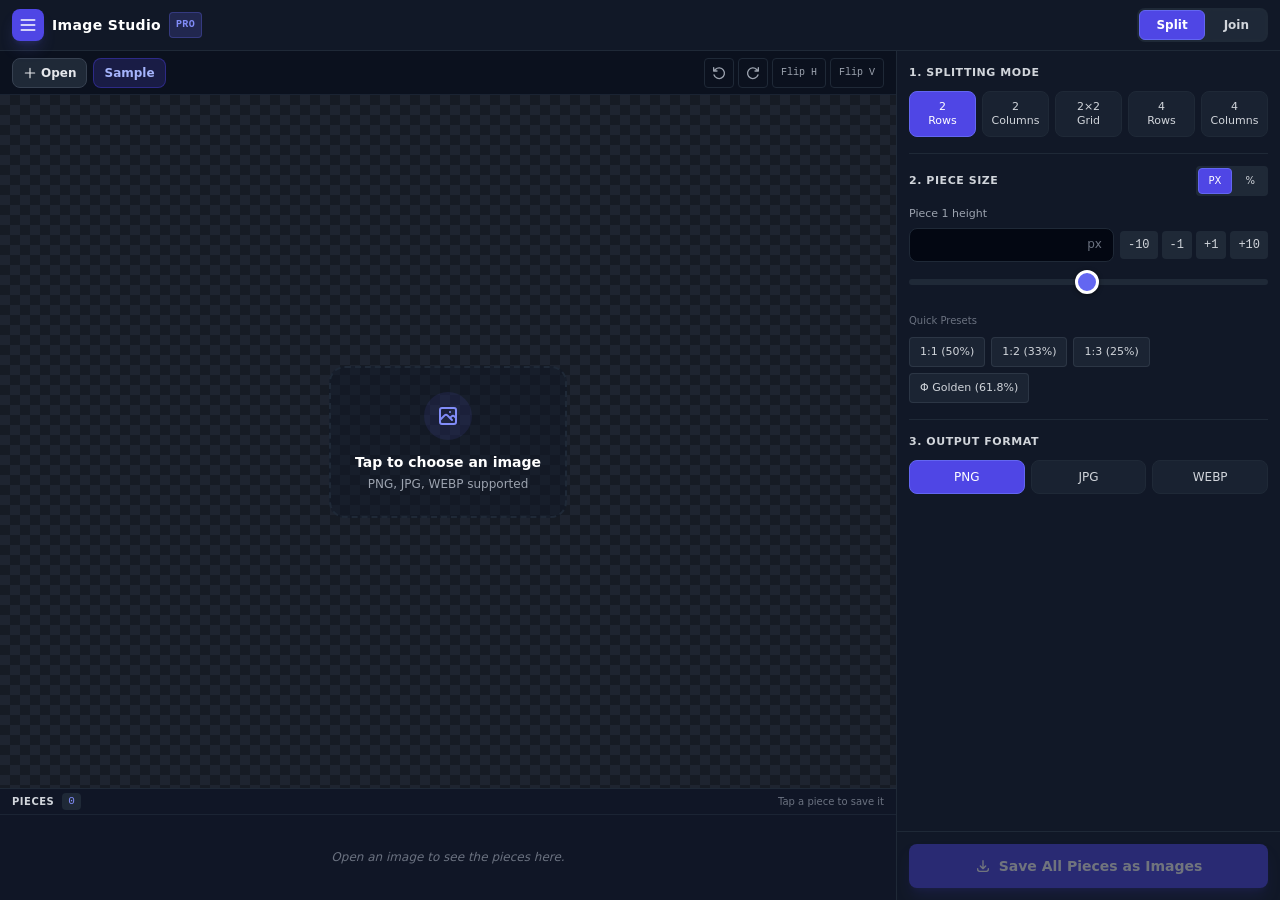
==== commit f34aca70: "Add image joiner, save pieces as images, fix nav-bar overlap and laggy dragging - New Join tool: com" ====
--- a/image-splitter-android/app/src/main/assets/index.html
+++ b/image-splitter-android/app/src/main/assets/index.html
@@ -1,12 +1,11 @@
 <!DOCTYPE html>
-<html lang="en">
+<html lang="en" class="h-full">
 <head>
   <meta charset="UTF-8">
   <meta name="viewport" content="width=device-width, initial-scale=1.0, maximum-scale=1.0, user-scalable=no">
   <title>Precision Image Splitter Studio</title>
   <!-- Bundled locally (instead of CDN) so the Android app works offline -->
   <link rel="stylesheet" href="tailwind.css">
-  <script src="jszip.min.js"></script>
   <style>
     /* Prevent default gestures & bouncing while dragging */
     .touch-locked {
@@ -36,361 +35,572 @@
       background: #374151;
       border-radius: 3px;
     }
+    /* Large, touch-friendly range sliders */
+    .range {
+      -webkit-appearance: none;
+      appearance: none;
+      width: 100%;
+      height: 32px;
+      background: transparent;
+      touch-action: pan-y;
+    }
+    .range::-webkit-slider-runnable-track {
+      height: 6px;
+      border-radius: 9999px;
+      background: #1f2937;
+    }
+    .range::-webkit-slider-thumb {
+      -webkit-appearance: none;
+      width: 24px;
+      height: 24px;
+      margin-top: -9px;
+      border-radius: 9999px;
+      background: #6366f1;
+      border: 3px solid #ffffff;
+      box-shadow: 0 1px 4px rgba(0, 0, 0, 0.5);
+    }
+    .guide.dragging line:nth-child(3) {
+      stroke: #c7d2fe;
+    }
+    .guide.dragging circle {
+      r: 12px;
+    }
   </style>
 </head>
-<body class="bg-gray-950 text-gray-100 min-h-screen flex flex-col font-sans antialiased select-none custom-scroll">
+<body class="h-full bg-gray-950 text-gray-100 flex flex-col overflow-hidden font-sans antialiased select-none">
 
   <!-- Top App Navigation -->
-  <header class="bg-gray-900 border-b border-gray-800 px-4 py-3 flex items-center justify-between z-20">
-    <div class="flex items-center space-x-3">
-      <div class="w-8 h-8 rounded-lg bg-indigo-600 flex items-center justify-center shadow-lg shadow-indigo-500/20">
+  <header class="flex-shrink-0 bg-gray-900 border-b border-gray-800 px-3 py-2 flex items-center justify-between gap-2 z-20">
+    <div class="flex items-center gap-2 min-w-0">
+      <div class="w-8 h-8 flex-shrink-0 rounded-lg bg-indigo-600 flex items-center justify-center shadow-lg shadow-indigo-500/20">
         <svg class="w-5 h-5 text-white" fill="none" stroke="currentColor" viewBox="0 0 24 24">
           <path stroke-linecap="round" stroke-linejoin="round" stroke-width="2" d="M4 6h16M4 12h16M4 18h16"></path>
         </svg>
       </div>
-      <div>
-        <h1 class="text-sm font-bold tracking-wide text-white flex items-center gap-2">
-          Precision Image Splitter
-          <span class="text-[10px] bg-indigo-500/20 text-indigo-400 border border-indigo-500/30 px-1.5 py-0.5 rounded font-mono">PRO</span>
-        </h1>
-        <p class="text-[11px] text-gray-400 hidden sm:block">Horizontal, Vertical & 2×2 Custom Splitting</p>
-      </div>
+      <h1 class="text-sm font-bold tracking-wide text-white flex items-center gap-2 truncate">
+        Image Studio
+        <span class="text-[10px] bg-indigo-500/20 text-indigo-400 border border-indigo-500/30 px-1.5 py-0.5 rounded font-mono">PRO</span>
+      </h1>
     </div>
 
-    <!-- Quick Actions -->
-    <div class="flex items-center space-x-2">
-      <input type="file" id="file-input" accept="image/*" class="hidden">
-      <button id="btn-browse-top" class="px-3 py-1.5 text-xs font-semibold rounded-lg bg-gray-800 hover:bg-gray-700 border border-gray-700 text-gray-200 transition flex items-center gap-1.5">
-        <svg class="w-3.5 h-3.5" fill="none" stroke="currentColor" viewBox="0 0 24 24"><path stroke-linecap="round" stroke-linejoin="round" stroke-width="2" d="M12 4v16m8-8H4"></path></svg>
-        <span>Open Image</span>
-      </button>
-      <button id="btn-demo" class="px-3 py-1.5 text-xs font-semibold rounded-lg bg-indigo-900/40 hover:bg-indigo-900/60 border border-indigo-700/50 text-indigo-300 transition">
-        Use Sample
-      </button>
-      <button id="btn-export-zip-all" disabled class="px-3 py-1.5 text-xs font-semibold rounded-lg bg-indigo-600 hover:bg-indigo-500 disabled:opacity-40 disabled:cursor-not-allowed text-white shadow-lg transition flex items-center gap-1.5">
-        <svg class="w-3.5 h-3.5" fill="none" stroke="currentColor" viewBox="0 0 24 24"><path stroke-linecap="round" stroke-linejoin="round" stroke-width="2" d="M4 16v1a3 3 0 003 3h10a3 3 0 003-3v-1m-4-4l-4 4m0 0l-4-4m4 4V4"></path></svg>
-        <span>Download ZIP</span>
-      </button>
+    <!-- Tool Tabs -->
+    <div class="flex bg-gray-800 rounded-lg p-0.5 text-xs gap-0.5">
+      <button id="tab-split" class="px-4 py-1.5 rounded-md border font-semibold transition">Split</button>
+      <button id="tab-join" class="px-4 py-1.5 rounded-md border font-semibold transition">Join</button>
     </div>
   </header>
 
-  <!-- Main Body Layout -->
-  <div class="flex-1 flex flex-col lg:flex-row overflow-hidden relative">
-
-    <!-- Interactive Left / Center Stage -->
-    <main class="flex-1 flex flex-col bg-gray-950 min-h-0 relative">
+  <!-- ===================== SPLIT VIEW ===================== -->
+  <div id="view-split" class="flex-1 min-h-0 flex flex-col lg:flex-row">
+
+    <main class="flex-1 min-h-0 flex flex-col bg-gray-950">
 
       <!-- Viewport Action Toolbar -->
-      <div class="h-10 border-b border-gray-800/80 bg-gray-900/60 px-4 flex items-center justify-between text-xs text-gray-400">
-        <div class="flex items-center gap-2">
-          <span id="label-dimensions" class="font-mono text-gray-300 text-[11px]">No image selected</span>
-          <span id="label-aspect" class="text-[10px] text-gray-500 hidden sm:inline"></span>
+      <div class="h-11 flex-shrink-0 border-b border-gray-800/80 bg-gray-900/60 px-3 flex items-center justify-between gap-2 text-xs text-gray-400">
+        <div class="flex items-center gap-1.5">
+          <button id="btn-open" class="px-2.5 py-1.5 font-semibold rounded-lg bg-gray-800 border border-gray-700 text-gray-200 flex items-center gap-1">
+            <svg class="w-3.5 h-3.5" fill="none" stroke="currentColor" viewBox="0 0 24 24"><path stroke-linecap="round" stroke-linejoin="round" stroke-width="2" d="M12 4v16m8-8H4"></path></svg>
+            <span>Open</span>
+          </button>
+          <button id="btn-demo" class="px-2.5 py-1.5 font-semibold rounded-lg bg-indigo-900/40 border border-indigo-700/50 text-indigo-300">Sample</button>
+          <span id="label-dimensions" class="font-mono text-gray-400 text-[10px] ml-1 hidden sm:inline"></span>
         </div>
         <div class="flex items-center gap-1">
-          <button id="btn-rot-ccw" title="Rotate Counter-Clockwise" class="p-1 hover:bg-gray-800 rounded transition"><svg class="w-4 h-4" fill="none" stroke="currentColor" viewBox="0 0 24 24"><path stroke-linecap="round" stroke-linejoin="round" stroke-width="2" d="M10 19l-7-7m0 0l7-7m-7 7h18"></path></svg></button>
-          <button id="btn-rot-cw" title="Rotate Clockwise" class="p-1 hover:bg-gray-800 rounded transition"><svg class="w-4 h-4" fill="none" stroke="currentColor" viewBox="0 0 24 24"><path stroke-linecap="round" stroke-linejoin="round" stroke-width="2" d="M14 5l7 7m0 0l-7 7m7-7H3"></path></svg></button>
-          <span class="w-px h-3 bg-gray-800 mx-1"></span>
-          <button id="btn-flip-h" title="Flip Horizontal" class="p-1 hover:bg-gray-800 rounded transition font-mono text-[10px] border border-gray-800 px-1.5">Flip H</button>
-          <button id="btn-flip-v" title="Flip Vertical" class="p-1 hover:bg-gray-800 rounded transition font-mono text-[10px] border border-gray-800 px-1.5">Flip V</button>
+          <button id="btn-rot-ccw" title="Rotate Counter-Clockwise" class="p-1.5 rounded border border-gray-800"><svg class="w-4 h-4" fill="none" stroke="currentColor" viewBox="0 0 24 24"><path stroke-linecap="round" stroke-linejoin="round" stroke-width="2" d="M4 4v5h5M4.6 15a8 8 0 101.9-8.3L4 9"></path></svg></button>
+          <button id="btn-rot-cw" title="Rotate Clockwise" class="p-1.5 rounded border border-gray-800"><svg class="w-4 h-4" fill="none" stroke="currentColor" viewBox="0 0 24 24"><path stroke-linecap="round" stroke-linejoin="round" stroke-width="2" d="M20 4v5h-5M19.4 15a8 8 0 11-1.9-8.3L20 9"></path></svg></button>
+          <button id="btn-flip-h" title="Flip Horizontal" class="p-1.5 rounded font-mono text-[10px] border border-gray-800 px-2">Flip H</button>
+          <button id="btn-flip-v" title="Flip Vertical" class="p-1.5 rounded font-mono text-[10px] border border-gray-800 px-2">Flip V</button>
         </div>
       </div>
 
       <!-- Canvas & Image Work Area -->
-      <div id="stage-viewport" class="flex-1 checkerboard relative flex items-center justify-center p-4 overflow-hidden touch-locked">
-
-        <!-- Empty Dropzone State -->
-        <div id="empty-state" class="flex flex-col items-center justify-center text-center p-8 border-2 border-dashed border-gray-800 hover:border-indigo-500/50 rounded-2xl bg-gray-900/50 backdrop-blur max-w-md transition cursor-pointer">
-          <div class="w-14 h-14 rounded-full bg-indigo-500/10 text-indigo-400 flex items-center justify-center mb-4">
-            <svg class="w-7 h-7" fill="none" stroke="currentColor" viewBox="0 0 24 24"><path stroke-linecap="round" stroke-linejoin="round" stroke-width="2" d="M4 16l4.586-4.586a2 2 0 012.828 0L16 16m-2-2l1.586-1.586a2 2 0 012.828 0L20 14m-6-6h.01M6 20h12a2 2 0 002-2V6a2 2 0 00-2-2H6a2 2 0 00-2 2v12a2 2 0 002 2z"></path></svg>
-          </div>
-          <p class="text-sm font-semibold text-white mb-1">Click to Upload or Drag & Drop</p>
-          <p class="text-xs text-gray-400 mb-4">PNG, JPG, WEBP supported. You can also paste directly with <kbd class="px-1 py-0.5 bg-gray-800 rounded text-gray-300">Ctrl+V</kbd></p>
-          <button id="btn-browse-hero" class="px-4 py-2 text-xs font-semibold rounded-lg bg-indigo-600 hover:bg-indigo-500 text-white transition shadow-lg shadow-indigo-600/30">Select from Device</button>
+      <div id="stage" class="flex-1 min-h-0 checkerboard relative flex items-center justify-center overflow-hidden touch-locked">
+
+        <!-- Empty State -->
+        <div id="split-empty" class="flex flex-col items-center justify-center text-center p-6 m-4 border-2 border-dashed border-gray-800 rounded-2xl bg-gray-900/50 max-w-md cursor-pointer">
+          <div class="w-12 h-12 rounded-full bg-indigo-500/10 text-indigo-400 flex items-center justify-center mb-3">
+            <svg class="w-6 h-6" fill="none" stroke="currentColor" viewBox="0 0 24 24"><path stroke-linecap="round" stroke-linejoin="round" stroke-width="2" d="M4 16l4.586-4.586a2 2 0 012.828 0L16 16m-2-2l1.586-1.586a2 2 0 012.828 0L20 14m-6-6h.01M6 20h12a2 2 0 002-2V6a2 2 0 00-2-2H6a2 2 0 00-2 2v12a2 2 0 002 2z"></path></svg>
+          </div>
+          <p class="text-sm font-semibold text-white mb-1">Tap to choose an image</p>
+          <p class="text-xs text-gray-400">PNG, JPG, WEBP supported</p>
         </div>
 
         <!-- Working Image Frame with SVG Overlay -->
-        <div id="image-wrapper" class="relative hidden shadow-2xl rounded border border-gray-800 overflow-hidden touch-locked select-none" style="max-height: calc(100vh - 180px); max-width: 100%;">
-
-          <!-- Native Visible Scaled Image -->
-          <img id="main-image" class="block max-h-[70vh] max-w-full w-auto h-auto object-contain pointer-events-none select-none" alt="Splitting target" />
-
-          <!-- Interactive SVG Slicing Lines -->
+        <div id="image-wrapper" class="relative hidden shadow-2xl ring-1 ring-gray-800">
+          <canvas id="main-canvas" class="block"></canvas>
           <svg id="svg-overlay" class="absolute inset-0 w-full h-full touch-locked z-10 overflow-visible"></svg>
-
-          <!-- Floating Drag Dimension Tooltip -->
-          <div id="drag-tooltip" class="absolute hidden z-30 pointer-events-none bg-gray-900/90 text-indigo-300 border border-indigo-500/40 text-[11px] font-mono px-2 py-1 rounded shadow-xl -translate-x-1/2 -translate-y-8 backdrop-blur whitespace-nowrap">
-            500 px
-          </div>
-        </div>
-
+          <div id="drag-tooltip" class="absolute hidden z-30 pointer-events-none bg-gray-900/90 text-indigo-300 border border-indigo-500/40 text-[11px] font-mono px-2 py-1 rounded shadow-xl -translate-x-1/2 -translate-y-full -mt-4 whitespace-nowrap"></div>
+        </div>
       </div>
 
-      <!-- Realtime Slices Bottom Drawer -->
-      <section class="h-44 sm:h-48 border-t border-gray-800 bg-gray-900/95 flex flex-col z-10">
-        <div class="px-4 py-1.5 border-b border-gray-800/80 flex items-center justify-between text-[11px] text-gray-400">
+      <!-- Realtime Pieces Strip -->
+      <section class="h-28 flex-shrink-0 border-t border-gray-800 bg-gray-900/95 flex flex-col">
+        <div class="px-3 py-1 border-b border-gray-800/80 flex items-center justify-between text-[11px] text-gray-400">
           <div class="flex items-center gap-2">
-            <span class="font-bold text-gray-300 uppercase tracking-wider text-[10px]">Realtime Pieces Preview</span>
-            <span id="badge-piece-count" class="bg-gray-800 px-1.5 py-0.2 text-indigo-400 rounded font-mono">0 pieces</span>
-          </div>
-          <span class="text-gray-500 text-[10px]">Click any piece to download individually</span>
-        </div>
-        <div id="slices-container" class="flex-1 flex items-center gap-4 px-4 overflow-x-auto custom-scroll py-2">
-          <!-- Dynamic slice cards inserted here -->
-          <div class="text-xs text-gray-500 italic m-auto">Upload an image to see live slices here.</div>
+            <span class="font-bold text-gray-300 uppercase tracking-wider text-[10px]">Pieces</span>
+            <span id="badge-piece-count" class="bg-gray-800 px-1.5 text-indigo-400 rounded font-mono">0</span>
+          </div>
+          <span class="text-gray-500 text-[10px]">Tap a piece to save it</span>
+        </div>
+        <div id="slices-container" class="flex-1 flex items-center gap-3 px-3 overflow-x-auto custom-scroll">
+          <div class="text-xs text-gray-500 italic m-auto">Open an image to see the pieces here.</div>
         </div>
       </section>
-
     </main>
 
-    <!-- Right Controls Sidebar -->
-    <aside class="w-full lg:w-80 xl:w-96 bg-gray-900 border-l border-gray-800 flex flex-col flex-shrink-0 text-sm overflow-y-auto custom-scroll p-4 gap-5">
-
-      <!-- Split Mode Selector -->
-      <div>
-        <label class="block text-xs font-semibold text-gray-300 uppercase tracking-wider mb-2">1. Splitting Mode</label>
-        <div class="grid grid-cols-2 gap-2 text-xs">
-
-          <button data-mode="2-h" class="mode-btn active p-2.5 rounded-lg border border-indigo-500 bg-indigo-500/10 text-white font-medium flex items-center gap-2 transition">
-            <span class="w-2.5 h-2.5 rounded-full bg-indigo-500"></span>
-            <span>2 Pieces (Horizontal)</span>
-          </button>
-
-          <button data-mode="2-v" class="mode-btn p-2.5 rounded-lg border border-gray-800 bg-gray-800/60 hover:bg-gray-800 text-gray-300 font-medium flex items-center gap-2 transition">
-            <span class="w-2.5 h-2.5 rounded-full bg-transparent border border-gray-500"></span>
-            <span>2 Pieces (Vertical)</span>
-          </button>
-
-          <button data-mode="4-grid" class="mode-btn p-2.5 rounded-lg border border-gray-800 bg-gray-800/60 hover:bg-gray-800 text-gray-300 font-medium flex items-center gap-2 transition">
-            <span class="w-2.5 h-2.5 rounded-full bg-transparent border border-gray-500"></span>
-            <span>4 Pieces (2×2 Grid)</span>
-          </button>
-
-          <button data-mode="4-h" class="mode-btn p-2.5 rounded-lg border border-gray-800 bg-gray-800/60 hover:bg-gray-800 text-gray-300 font-medium flex items-center gap-2 transition">
-            <span class="w-2.5 h-2.5 rounded-full bg-transparent border border-gray-500"></span>
-            <span>4 Pieces (Horizontal)</span>
-          </button>
-
-          <button data-mode="4-v" class="mode-btn col-span-2 p-2.5 rounded-lg border border-gray-800 bg-gray-800/60 hover:bg-gray-800 text-gray-300 font-medium flex items-center gap-2 transition">
-            <span class="w-2.5 h-2.5 rounded-full bg-transparent border border-gray-500"></span>
-            <span>4 Pieces (Vertical Columns)</span>
-          </button>
-
-        </div>
-      </div>
-
-      <!-- Explicit Size Specifications -->
-      <div class="border-t border-gray-800 pt-4">
-        <div class="flex items-center justify-between mb-2">
-          <label class="text-xs font-semibold text-gray-300 uppercase tracking-wider">2. Piece #1 Target Size</label>
-          <div class="flex bg-gray-800 rounded p-0.5 text-[10px]">
-            <button id="unit-px" class="px-2 py-0.5 rounded bg-indigo-600 text-white font-medium">PX</button>
-            <button id="unit-pct" class="px-2 py-0.5 rounded text-gray-400 font-medium hover:text-white">%</button>
-          </div>
-        </div>
-
-        <!-- Value Input with Nudge buttons -->
-        <div class="space-y-3">
-
-          <!-- Primary Dimension Input -->
-          <div>
+    <!-- Controls -->
+    <aside class="h-[40%] lg:h-auto flex-shrink-0 lg:w-80 xl:w-96 bg-gray-900 border-t lg:border-t-0 lg:border-l border-gray-800 flex flex-col text-sm">
+      <div class="flex-1 min-h-0 overflow-y-auto custom-scroll p-3 space-y-4">
+
+        <!-- Split Mode Selector -->
+        <div>
+          <label class="block text-[11px] font-semibold text-gray-300 uppercase tracking-wider mb-2">1. Splitting Mode</label>
+          <div class="grid grid-cols-5 gap-1.5">
+            <button data-value="2-h" class="mode-btn py-2 rounded-lg border text-[11px] font-medium leading-tight transition">2<br>Rows</button>
+            <button data-value="2-v" class="mode-btn py-2 rounded-lg border text-[11px] font-medium leading-tight transition">2<br>Columns</button>
+            <button data-value="4-grid" class="mode-btn py-2 rounded-lg border text-[11px] font-medium leading-tight transition">2×2<br>Grid</button>
+            <button data-value="4-h" class="mode-btn py-2 rounded-lg border text-[11px] font-medium leading-tight transition">4<br>Rows</button>
+            <button data-value="4-v" class="mode-btn py-2 rounded-lg border text-[11px] font-medium leading-tight transition">4<br>Columns</button>
+          </div>
+        </div>
+
+        <!-- Explicit Size Specifications -->
+        <div class="border-t border-gray-800 pt-3">
+          <div class="flex items-center justify-between mb-2">
+            <label class="text-[11px] font-semibold text-gray-300 uppercase tracking-wider">2. Piece Size</label>
+            <div class="flex bg-gray-800 rounded p-0.5 text-[10px] gap-0.5">
+              <button data-value="px" class="unit-btn px-2.5 py-0.5 rounded border font-medium">PX</button>
+              <button data-value="pct" class="unit-btn px-2.5 py-0.5 rounded border font-medium">%</button>
+            </div>
+          </div>
+
+          <!-- Primary Dimension -->
+          <div id="primary-block">
             <div class="flex items-center justify-between text-[11px] text-gray-400 mb-1">
-              <span id="label-primary-dim">Target Height</span>
-              <span id="badge-primary-val" class="text-indigo-400 font-mono">0 px (50.0%)</span>
+              <span id="label-primary-dim">Piece 1 height</span>
+              <span id="badge-primary-val" class="text-indigo-400 font-mono"></span>
             </div>
-
             <div class="flex items-center gap-1.5">
               <div class="flex-1 relative">
-                <input type="number" id="input-dim-primary" min="1" step="1" class="w-full bg-gray-950 border border-gray-800 focus:border-indigo-500 focus:outline-none rounded-lg px-3 py-1.5 text-sm font-mono text-white">
-                <span id="unit-indicator" class="absolute right-3 top-2 text-xs text-gray-500 pointer-events-none">px</span>
+                <input type="number" id="input-dim-primary" inputmode="decimal" min="1" step="1" class="w-full bg-gray-950 border border-gray-800 focus:border-indigo-500 focus:outline-none rounded-lg px-3 py-1.5 text-sm font-mono text-white">
+                <span class="unit-indicator absolute right-3 top-2 text-xs text-gray-500 pointer-events-none">px</span>
               </div>
-              <!-- Nudge buttons -->
               <div class="flex gap-1">
-                <button data-nudge="-10" class="nudge-btn px-2 py-1.5 bg-gray-800 hover:bg-gray-700 rounded text-xs text-gray-300 font-mono">-10</button>
-                <button data-nudge="-1" class="nudge-btn px-2 py-1.5 bg-gray-800 hover:bg-gray-700 rounded text-xs text-gray-300 font-mono">-1</button>
-                <button data-nudge="1" class="nudge-btn px-2 py-1.5 bg-gray-800 hover:bg-gray-700 rounded text-xs text-gray-300 font-mono">+1</button>
-                <button data-nudge="10" class="nudge-btn px-2 py-1.5 bg-gray-800 hover:bg-gray-700 rounded text-xs text-gray-300 font-mono">+10</button>
+                <button data-nudge="-10" class="nudge-btn px-2 py-1.5 bg-gray-800 rounded text-xs text-gray-300 font-mono">-10</button>
+                <button data-nudge="-1" class="nudge-btn px-2 py-1.5 bg-gray-800 rounded text-xs text-gray-300 font-mono">-1</button>
+                <button data-nudge="1" class="nudge-btn px-2 py-1.5 bg-gray-800 rounded text-xs text-gray-300 font-mono">+1</button>
+                <button data-nudge="10" class="nudge-btn px-2 py-1.5 bg-gray-800 rounded text-xs text-gray-300 font-mono">+10</button>
               </div>
             </div>
-
-            <!-- Slider Range -->
-            <input type="range" id="slider-primary" min="1" max="100" value="50" class="w-full h-1.5 bg-gray-800 rounded-lg appearance-none cursor-pointer mt-2.5 accent-indigo-500">
-          </div>
-
-          <!-- Secondary Dimension Input (Shown only in 2x2 Grid mode) -->
-          <div id="secondary-dim-block" class="hidden pt-2 border-t border-gray-800/60">
+            <input type="range" id="slider-primary" min="1" max="100" value="50" step="1" class="range mt-1">
+          </div>
+
+          <!-- Secondary Dimension (2x2 Grid only) -->
+          <div id="secondary-block" class="hidden pt-2 border-t border-gray-800/60">
             <div class="flex items-center justify-between text-[11px] text-gray-400 mb-1">
-              <span>Target Width</span>
-              <span id="badge-secondary-val" class="text-indigo-400 font-mono">0 px (50.0%)</span>
+              <span>Piece 1 width</span>
+              <span id="badge-secondary-val" class="text-indigo-400 font-mono"></span>
             </div>
-
             <div class="flex items-center gap-1.5">
               <div class="flex-1 relative">
-                <input type="number" id="input-dim-secondary" min="1" step="1" class="w-full bg-gray-950 border border-gray-800 focus:border-indigo-500 focus:outline-none rounded-lg px-3 py-1.5 text-sm font-mono text-white">
-                <span class="absolute right-3 top-2 text-xs text-gray-500 pointer-events-none">px</span>
+                <input type="number" id="input-dim-secondary" inputmode="decimal" min="1" step="1" class="w-full bg-gray-950 border border-gray-800 focus:border-indigo-500 focus:outline-none rounded-lg px-3 py-1.5 text-sm font-mono text-white">
+                <span class="unit-indicator absolute right-3 top-2 text-xs text-gray-500 pointer-events-none">px</span>
               </div>
               <div class="flex gap-1">
-                <button data-nudge-sec="-10" class="nudge-sec-btn px-2 py-1.5 bg-gray-800 hover:bg-gray-700 rounded text-xs text-gray-300 font-mono">-10</button>
-                <button data-nudge-sec="-1" class="nudge-sec-btn px-2 py-1.5 bg-gray-800 hover:bg-gray-700 rounded text-xs text-gray-300 font-mono">-1</button>
-                <button data-nudge-sec="1" class="nudge-sec-btn px-2 py-1.5 bg-gray-800 hover:bg-gray-700 rounded text-xs text-gray-300 font-mono">+1</button>
-                <button data-nudge-sec="10" class="nudge-sec-btn px-2 py-1.5 bg-gray-800 hover:bg-gray-700 rounded text-xs text-gray-300 font-mono">+10</button>
+                <button data-nudge="-10" class="nudge-sec-btn px-2 py-1.5 bg-gray-800 rounded text-xs text-gray-300 font-mono">-10</button>
+                <button data-nudge="-1" class="nudge-sec-btn px-2 py-1.5 bg-gray-800 rounded text-xs text-gray-300 font-mono">-1</button>
+                <button data-nudge="1" class="nudge-sec-btn px-2 py-1.5 bg-gray-800 rounded text-xs text-gray-300 font-mono">+1</button>
+                <button data-nudge="10" class="nudge-sec-btn px-2 py-1.5 bg-gray-800 rounded text-xs text-gray-300 font-mono">+10</button>
               </div>
             </div>
-
-            <input type="range" id="slider-secondary" min="1" max="100" value="50" class="w-full h-1.5 bg-gray-800 rounded-lg appearance-none cursor-pointer mt-2.5 accent-indigo-500">
-          </div>
+            <input type="range" id="slider-secondary" min="1" max="100" value="50" step="1" class="range mt-1">
+          </div>
+
+          <p id="hint-4piece" class="hidden text-[10px] text-gray-500 mt-1">Sets piece 1; the rest is shared evenly. Drag any line on the image to adjust it on its own.</p>
 
           <!-- Ratio Presets -->
-          <div class="pt-1">
+          <div class="pt-2">
             <span class="text-[10px] text-gray-500 block mb-1.5">Quick Presets</span>
-            <div class="flex flex-wrap gap-1.5 text-xs">
-              <button data-preset="0.5" class="preset-btn px-2.5 py-1 bg-gray-800/80 hover:bg-gray-800 border border-gray-700/60 rounded text-[11px] text-gray-300">1:1 (50/50)</button>
-              <button data-preset="0.3333" class="preset-btn px-2.5 py-1 bg-gray-800/80 hover:bg-gray-800 border border-gray-700/60 rounded text-[11px] text-gray-300">1:2 (33%)</button>
-              <button data-preset="0.25" class="preset-btn px-2.5 py-1 bg-gray-800/80 hover:bg-gray-800 border border-gray-700/60 rounded text-[11px] text-gray-300">1:3 (25%)</button>
-              <button data-preset="0.618" class="preset-btn px-2.5 py-1 bg-gray-800/80 hover:bg-gray-800 border border-gray-700/60 rounded text-[11px] text-gray-300">&Phi; Golden (61.8%)</button>
+            <div class="flex flex-wrap gap-1.5">
+              <button data-preset="0.5" class="preset-btn px-2.5 py-1 bg-gray-800/80 border border-gray-700/60 rounded text-[11px] text-gray-300">1:1 (50%)</button>
+              <button data-preset="0.3333" class="preset-btn px-2.5 py-1 bg-gray-800/80 border border-gray-700/60 rounded text-[11px] text-gray-300">1:2 (33%)</button>
+              <button data-preset="0.25" class="preset-btn px-2.5 py-1 bg-gray-800/80 border border-gray-700/60 rounded text-[11px] text-gray-300">1:3 (25%)</button>
+              <button data-preset="0.618" class="preset-btn px-2.5 py-1 bg-gray-800/80 border border-gray-700/60 rounded text-[11px] text-gray-300">&Phi; Golden (61.8%)</button>
             </div>
           </div>
-
+        </div>
+
+        <!-- Output Settings -->
+        <div class="border-t border-gray-800 pt-3">
+          <label class="block text-[11px] font-semibold text-gray-300 uppercase tracking-wider mb-2">3. Output Format</label>
+          <div class="grid grid-cols-3 gap-1.5">
+            <button data-value="image/png" class="split-format-btn py-2 rounded-lg border text-xs font-medium">PNG</button>
+            <button data-value="image/jpeg" class="split-format-btn py-2 rounded-lg border text-xs font-medium">JPG</button>
+            <button data-value="image/webp" class="split-format-btn py-2 rounded-lg border text-xs font-medium">WEBP</button>
+          </div>
+          <div id="split-quality-box" class="hidden mt-2">
+            <div class="flex justify-between text-xs text-gray-400">
+              <span>Quality</span>
+              <span id="split-quality-val" class="font-mono text-white">90%</span>
+            </div>
+            <input type="range" id="split-quality" min="30" max="100" value="90" class="range">
+          </div>
         </div>
       </div>
 
-      <!-- Export Settings -->
-      <div class="border-t border-gray-800 pt-4 mt-auto">
-        <label class="block text-xs font-semibold text-gray-300 uppercase tracking-wider mb-2">3. Output Settings</label>
-
-        <div class="space-y-3">
-          <div class="grid grid-cols-3 gap-2">
-            <label class="flex items-center gap-1.5 text-xs text-gray-300 cursor-pointer bg-gray-950 p-2 rounded border border-gray-800">
-              <input type="radio" name="format" value="image/png" checked class="text-indigo-600 focus:ring-0">
-              <span>PNG</span>
-            </label>
-            <label class="flex items-center gap-1.5 text-xs text-gray-300 cursor-pointer bg-gray-950 p-2 rounded border border-gray-800">
-              <input type="radio" name="format" value="image/jpeg" class="text-indigo-600 focus:ring-0">
-              <span>JPG</span>
-            </label>
-            <label class="flex items-center gap-1.5 text-xs text-gray-300 cursor-pointer bg-gray-950 p-2 rounded border border-gray-800">
-              <input type="radio" name="format" value="image/webp" class="text-indigo-600 focus:ring-0">
-              <span>WEBP</span>
-            </label>
-          </div>
-
-          <div id="jpg-quality-box" class="hidden">
-            <div class="flex justify-between text-xs text-gray-400 mb-1">
-              <span>Compression Quality</span>
-              <span id="quality-val" class="font-mono text-white">90%</span>
+      <!-- Action bar (always visible) -->
+      <div class="flex-shrink-0 p-3 border-t border-gray-800 bg-gray-900">
+        <button id="btn-save-all" disabled class="w-full py-3 bg-indigo-600 disabled:opacity-40 text-white font-semibold rounded-lg shadow-lg shadow-indigo-600/30 flex items-center justify-center gap-2">
+          <svg class="w-4 h-4" fill="none" stroke="currentColor" viewBox="0 0 24 24"><path stroke-linecap="round" stroke-linejoin="round" stroke-width="2" d="M4 16v1a3 3 0 003 3h10a3 3 0 003-3v-1m-4-4l-4 4m0 0l-4-4m4 4V4"></path></svg>
+          <span>Save All Pieces as Images</span>
+        </button>
+      </div>
+    </aside>
+  </div>
+
+  <!-- ===================== JOIN VIEW ===================== -->
+  <div id="view-join" class="hidden flex-1 min-h-0 flex flex-col lg:flex-row">
+
+    <main class="flex-1 min-h-0 flex flex-col bg-gray-950">
+
+      <div class="h-11 flex-shrink-0 border-b border-gray-800/80 bg-gray-900/60 px-3 flex items-center justify-between gap-2 text-xs text-gray-400">
+        <div class="flex items-center gap-1.5">
+          <button id="btn-join-add" class="px-2.5 py-1.5 font-semibold rounded-lg bg-gray-800 border border-gray-700 text-gray-200 flex items-center gap-1">
+            <svg class="w-3.5 h-3.5" fill="none" stroke="currentColor" viewBox="0 0 24 24"><path stroke-linecap="round" stroke-linejoin="round" stroke-width="2" d="M12 4v16m8-8H4"></path></svg>
+            <span>Add Images</span>
+          </button>
+          <button id="btn-join-clear" class="px-2.5 py-1.5 font-semibold rounded-lg border border-gray-800 text-gray-400">Clear</button>
+        </div>
+        <span id="join-dimensions" class="font-mono text-gray-400 text-[10px] text-right"></span>
+      </div>
+
+      <div id="join-stage" class="flex-1 min-h-0 checkerboard relative flex items-center justify-center overflow-hidden">
+        <div id="join-empty" class="flex flex-col items-center justify-center text-center p-6 m-4 border-2 border-dashed border-gray-800 rounded-2xl bg-gray-900/50 max-w-md cursor-pointer">
+          <div class="w-12 h-12 rounded-full bg-indigo-500/10 text-indigo-400 flex items-center justify-center mb-3">
+            <svg class="w-6 h-6" fill="none" stroke="currentColor" viewBox="0 0 24 24"><path stroke-linecap="round" stroke-linejoin="round" stroke-width="2" d="M4 5h7v14H4zM13 5h7v14h-7z"></path></svg>
+          </div>
+          <p class="text-sm font-semibold text-white mb-1">Tap to add images to join</p>
+          <p class="text-xs text-gray-400">Pick two or more images; reorder them below</p>
+        </div>
+        <canvas id="join-canvas" class="hidden shadow-2xl ring-1 ring-gray-800"></canvas>
+      </div>
+
+      <section class="h-28 flex-shrink-0 border-t border-gray-800 bg-gray-900/95 flex flex-col">
+        <div class="px-3 py-1 border-b border-gray-800/80 flex items-center justify-between text-[11px] text-gray-400">
+          <div class="flex items-center gap-2">
+            <span class="font-bold text-gray-300 uppercase tracking-wider text-[10px]">Images</span>
+            <span id="join-count" class="bg-gray-800 px-1.5 text-indigo-400 rounded font-mono">0</span>
+          </div>
+          <span class="text-gray-500 text-[10px]">Use ◀ ▶ to change the order</span>
+        </div>
+        <div id="join-list" class="flex-1 flex items-center gap-3 px-3 overflow-x-auto custom-scroll"></div>
+      </section>
+    </main>
+
+    <aside class="h-[40%] lg:h-auto flex-shrink-0 lg:w-80 xl:w-96 bg-gray-900 border-t lg:border-t-0 lg:border-l border-gray-800 flex flex-col text-sm">
+      <div class="flex-1 min-h-0 overflow-y-auto custom-scroll p-3 space-y-4">
+
+        <div>
+          <label class="block text-[11px] font-semibold text-gray-300 uppercase tracking-wider mb-2">1. Layout</label>
+          <div class="grid grid-cols-3 gap-1.5">
+            <button data-value="v" class="join-dir-btn py-2 rounded-lg border text-xs font-medium">Vertical</button>
+            <button data-value="h" class="join-dir-btn py-2 rounded-lg border text-xs font-medium">Horizontal</button>
+            <button data-value="grid" class="join-dir-btn py-2 rounded-lg border text-xs font-medium">Grid</button>
+          </div>
+          <div id="join-cols-box" class="hidden mt-2 flex items-center gap-2">
+            <span class="text-[11px] text-gray-400 w-16">Columns</span>
+            <div class="flex-1 grid grid-cols-3 gap-1.5">
+              <button data-value="2" class="join-cols-btn py-1.5 rounded-lg border text-xs font-medium">2</button>
+              <button data-value="3" class="join-cols-btn py-1.5 rounded-lg border text-xs font-medium">3</button>
+              <button data-value="4" class="join-cols-btn py-1.5 rounded-lg border text-xs font-medium">4</button>
             </div>
-            <input type="range" id="input-quality" min="30" max="100" value="90" class="w-full h-1 bg-gray-800 rounded appearance-none accent-indigo-500">
-          </div>
-
-          <div class="pt-2">
-            <button id="btn-export-zip-sidebar" disabled class="w-full py-2.5 bg-indigo-600 hover:bg-indigo-500 disabled:opacity-40 disabled:cursor-not-allowed text-white font-semibold rounded-lg shadow-lg shadow-indigo-600/30 transition flex items-center justify-center gap-2">
-              <svg class="w-4 h-4" fill="none" stroke="currentColor" viewBox="0 0 24 24"><path stroke-linecap="round" stroke-linejoin="round" stroke-width="2" d="M4 16v1a3 3 0 003 3h10a3 3 0 003-3v-1m-4-4l-4 4m0 0l-4-4m4 4V4"></path></svg>
-              <span>Export Slices to ZIP</span>
-            </button>
+          </div>
+        </div>
+
+        <div class="border-t border-gray-800 pt-3">
+          <label class="block text-[11px] font-semibold text-gray-300 uppercase tracking-wider mb-2">2. Size Matching</label>
+          <div class="grid grid-cols-3 gap-1.5">
+            <button data-value="largest" class="join-fit-btn py-2 rounded-lg border text-[11px] font-medium leading-tight">Match<br>largest</button>
+            <button data-value="smallest" class="join-fit-btn py-2 rounded-lg border text-[11px] font-medium leading-tight">Match<br>smallest</button>
+            <button data-value="original" class="join-fit-btn py-2 rounded-lg border text-[11px] font-medium leading-tight">Original<br>sizes</button>
+          </div>
+          <p id="join-fit-hint" class="text-[10px] text-gray-500 mt-1"></p>
+        </div>
+
+        <div class="border-t border-gray-800 pt-3">
+          <div class="flex justify-between text-[11px] font-semibold text-gray-300 uppercase tracking-wider">
+            <span>3. Spacing</span>
+            <span id="join-gap-val" class="font-mono text-indigo-400 normal-case">0 px</span>
+          </div>
+          <input type="range" id="join-gap" min="0" max="200" value="0" step="1" class="range">
+          <span class="text-[10px] text-gray-500 block mb-1.5">Background</span>
+          <div class="grid grid-cols-3 gap-1.5">
+            <button data-value="transparent" class="join-bg-btn py-2 rounded-lg border text-xs font-medium">None</button>
+            <button data-value="#ffffff" class="join-bg-btn py-2 rounded-lg border text-xs font-medium">White</button>
+            <button data-value="#000000" class="join-bg-btn py-2 rounded-lg border text-xs font-medium">Black</button>
+          </div>
+        </div>
+
+        <div class="border-t border-gray-800 pt-3">
+          <label class="block text-[11px] font-semibold text-gray-300 uppercase tracking-wider mb-2">4. Output Format</label>
+          <div class="grid grid-cols-3 gap-1.5">
+            <button data-value="image/png" class="join-format-btn py-2 rounded-lg border text-xs font-medium">PNG</button>
+            <button data-value="image/jpeg" class="join-format-btn py-2 rounded-lg border text-xs font-medium">JPG</button>
+            <button data-value="image/webp" class="join-format-btn py-2 rounded-lg border text-xs font-medium">WEBP</button>
+          </div>
+          <div id="join-quality-box" class="hidden mt-2">
+            <div class="flex justify-between text-xs text-gray-400">
+              <span>Quality</span>
+              <span id="join-quality-val" class="font-mono text-white">90%</span>
+            </div>
+            <input type="range" id="join-quality" min="30" max="100" value="90" class="range">
           </div>
         </div>
       </div>
 
+      <div class="flex-shrink-0 p-3 border-t border-gray-800 bg-gray-900">
+        <button id="btn-join-save" disabled class="w-full py-3 bg-indigo-600 disabled:opacity-40 text-white font-semibold rounded-lg shadow-lg shadow-indigo-600/30 flex items-center justify-center gap-2">
+          <svg class="w-4 h-4" fill="none" stroke="currentColor" viewBox="0 0 24 24"><path stroke-linecap="round" stroke-linejoin="round" stroke-width="2" d="M4 16v1a3 3 0 003 3h10a3 3 0 003-3v-1m-4-4l-4 4m0 0l-4-4m4 4V4"></path></svg>
+          <span>Save Joined Image</span>
+        </button>
+      </div>
     </aside>
-
   </div>
 
-  <!-- Offscreen Processing Canvas -->
-  <canvas id="offscreen-canvas" class="hidden"></canvas>
+  <div id="toast" class="hidden fixed left-1/2 -translate-x-1/2 bottom-24 z-50 max-w-[90%] bg-gray-800 border border-gray-700 text-gray-100 text-xs px-4 py-2.5 rounded-lg shadow-2xl text-center"></div>
+
+  <input type="file" id="file-input" accept="image/*" class="hidden">
+  <input type="file" id="join-file-input" accept="image/*" multiple class="hidden">
 
   <script>
     (function () {
-      // Core State
-      const state = {
-        image: null,
-        rawWidth: 0,
-        rawHeight: 0,
+      'use strict';
+      const $ = (id) => document.getElementById(id);
+      const SVG_NS = 'http://www.w3.org/2000/svg';
+      const THUMB_H = 48;
+      const THUMB_MAX_W = 130;
+
+      // ---------- Shared helpers ----------
+
+      const toastEl = $('toast');
+      let toastTimer = 0;
+      function toast(msg) {
+        toastEl.textContent = msg;
+        toastEl.classList.remove('hidden');
+        clearTimeout(toastTimer);
+        toastTimer = setTimeout(() => toastEl.classList.add('hidden'), 2800);
+      }
+
+      const tick = () => new Promise((resolve) => setTimeout(resolve, 30));
+
+      function extFor(mime) {
+        return mime === 'image/png' ? 'png' : mime === 'image/webp' ? 'webp' : 'jpg';
+      }
+
+      // Encode a canvas; JPEG has no transparency, so flatten it onto white first
+      function canvasToFile(canvas, format, quality, baseName) {
+        let src = canvas;
+        if (format === 'image/jpeg') {
+          src = document.createElement('canvas');
+          src.width = canvas.width;
+          src.height = canvas.height;
+          const ctx = src.getContext('2d');
+          ctx.fillStyle = '#ffffff';
+          ctx.fillRect(0, 0, src.width, src.height);
+          ctx.drawImage(canvas, 0, 0);
+        }
+        const dataUrl = src.toDataURL(format, quality);
+        const mime = dataUrl.substring(5, dataUrl.indexOf(';'));
+        return { name: `${baseName}.${extFor(mime)}`, dataUrl };
+      }
+
+      // Inside the Android app the native bridge writes the file (WebView ignores
+      // <a download>). Returns 'ok', 'permission', or an error message.
+      function saveFile(file) {
+        if (window.AndroidBridge) {
+          const comma = file.dataUrl.indexOf(',');
+          const mime = file.dataUrl.substring(5, file.dataUrl.indexOf(';'));
+          return String(window.AndroidBridge.saveBase64(file.name, mime, file.dataUrl.slice(comma + 1)));
+        }
+        const a = document.createElement('a');
+        a.href = file.dataUrl;
+        a.download = file.name;
+        a.click();
+        return 'ok';
+      }
+
+      function reportSaves(results, what) {
+        if (results.includes('permission')) {
+          toast('Allow storage access, then tap save again');
+          return;
+        }
+        const failed = results.filter((r) => r !== 'ok');
+        if (failed.length) {
+          toast('Could not save: ' + failed[0]);
+          return;
+        }
+        toast(window.AndroidBridge ? `Saved ${what} to Downloads/ImageSplitter` : `Downloaded ${what}`);
+      }
+
+      function loadImage(src) {
+        return new Promise((resolve) => {
+          const img = new Image();
+          img.onload = () => resolve(img);
+          img.onerror = () => resolve(null);
+          img.src = src;
+        });
+      }
+
+      function loadImageFile(file) {
+        const url = URL.createObjectURL(file);
+        return loadImage(url).then((img) => {
+          URL.revokeObjectURL(url);
+          return img;
+        });
+      }
+
+      // Largest size that fits w×h inside the element, keeping the aspect ratio
+      function fitInto(el, w, h, pad) {
+        const sw = Math.max(1, el.clientWidth - pad * 2);
+        const sh = Math.max(1, el.clientHeight - pad * 2);
+        const s = Math.min(sw / w, sh / h);
+        return { w: Math.max(1, Math.floor(w * s)), h: Math.max(1, Math.floor(h * s)) };
+      }
+
+      function drawThumb(canvas, source, sx, sy, sw, sh) {
+        const scale = Math.min(THUMB_H / sh, THUMB_MAX_W / sw);
+        const cw = Math.max(1, Math.round(sw * scale));
+        const ch = Math.max(1, Math.round(sh * scale));
+        const dpr = window.devicePixelRatio || 1;
+        canvas.width = Math.round(cw * dpr);
+        canvas.height = Math.round(ch * dpr);
+        canvas.style.width = cw + 'px';
+        canvas.style.height = ch + 'px';
+        canvas.getContext('2d').drawImage(source, sx, sy, sw, sh, 0, 0, canvas.width, canvas.height);
+      }
+
+      // Segmented button groups
+      const SEG_ON = ['bg-indigo-600', 'border-indigo-500', 'text-white'];
+      const SEG_OFF = ['bg-gray-800/60', 'border-gray-800', 'text-gray-300'];
+      function setSeg(buttons, active) {
+        buttons.forEach((b) => {
+          const on = b === active;
+          b.classList.remove(...(on ? SEG_OFF : SEG_ON));
+          b.classList.add(...(on ? SEG_ON : SEG_OFF));
+        });
+      }
+      function bindSeg(selector, initialValue, onPick) {
+        const buttons = Array.from(document.querySelectorAll(selector));
+        buttons.forEach((b) => b.addEventListener('click', () => {
+          setSeg(buttons, b);
+          onPick(b.dataset.value);
+        }));
+        setSeg(buttons, buttons.find((b) => b.dataset.value === initialValue));
+      }
+
+      // ---------- Tabs ----------
+
+      const tabs = { split: $('tab-split'), join: $('tab-join') };
+      let activeView = 'split';
+      function showView(name) {
+        activeView = name;
+        $('view-split').classList.toggle('hidden', name !== 'split');
+        $('view-join').classList.toggle('hidden', name !== 'join');
+        setSeg([tabs.split, tabs.join], tabs[name]);
+        if (name === 'split') layoutSplit(); else renderJoin();
+      }
+      tabs.split.onclick = () => showView('split');
+      tabs.join.onclick = () => showView('join');
+
+      // ===================== SPLITTER =====================
+
+      const split = {
+        source: null,
         rotation: 0,
         flipH: false,
         flipV: false,
+        W: 0,
+        H: 0,
+        dispW: 0,
+        dispH: 0,
         mode: '2-h', // '2-h', '2-v', '4-grid', '4-h', '4-v'
-        unit: 'px', // 'px' or 'pct'
-        primaryRatio: 0.5,    // 0 to 1
-        secondaryRatio: 0.5,  // for 2x2 grid width
+        cutsY: [], // cut positions in source pixels
+        cutsX: [],
+        unit: 'px',
         format: 'image/png',
-        quality: 0.9,
-        isDragging: false,
-        activeGuide: null // 'h', 'v', 'h1', 'h2', 'h3', etc.
+        quality: 0.9
       };
 
-      // Elements
-      const fileInput = document.getElementById('file-input');
-      const btnBrowseTop = document.getElementById('btn-browse-top');
-      const btnBrowseHero = document.getElementById('btn-browse-hero');
-      const emptyState = document.getElementById('empty-state');
-      const imageWrapper = document.getElementById('image-wrapper');
-      const mainImage = document.getElementById('main-image');
-      const svgOverlay = document.getElementById('svg-overlay');
-      const stageViewport = document.getElementById('stage-viewport');
-      const slicesContainer = document.getElementById('slices-container');
-      const badgePieceCount = document.getElementById('badge-piece-count');
-      const labelDimensions = document.getElementById('label-dimensions');
-      const labelAspect = document.getElementById('label-aspect');
-      const dragTooltip = document.getElementById('drag-tooltip');
-      const offscreenCanvas = document.getElementById('offscreen-canvas');
-
-      const inputDimPrimary = document.getElementById('input-dim-primary');
-      const sliderPrimary = document.getElementById('slider-primary');
-      const badgePrimaryVal = document.getElementById('badge-primary-val');
-      const labelPrimaryDim = document.getElementById('label-primary-dim');
-
-      const secondaryDimBlock = document.getElementById('secondary-dim-block');
-      const inputDimSecondary = document.getElementById('input-dim-secondary');
-      const sliderSecondary = document.getElementById('slider-secondary');
-      const badgeSecondaryVal = document.getElementById('badge-secondary-val');
-
-      const btnExportZipTop = document.getElementById('btn-export-zip-all');
-      const btnExportZipSidebar = document.getElementById('btn-export-zip-sidebar');
-      const unitPx = document.getElementById('unit-px');
-      const unitPct = document.getElementById('unit-pct');
-      const unitIndicator = document.getElementById('unit-indicator');
-
-      // Save a file: inside the Android app, hand it to the native bridge
-      // (WebView ignores <a download>); in a normal browser, use a link.
-      function saveFile(name, mime, base64) {
-        if (window.AndroidBridge) {
-          window.AndroidBridge.saveBase64(name, mime, base64);
-          return;
+      const MODES = {
+        '2-h': { rows: 2, cols: 1, names: ['Top', 'Bottom'] },
+        '2-v': { rows: 1, cols: 2, names: ['Left', 'Right'] },
+        '4-grid': { rows: 2, cols: 2, names: ['TopLeft', 'TopRight', 'BottomLeft', 'BottomRight'] },
+        '4-h': { rows: 4, cols: 1, names: null },
+        '4-v': { rows: 1, cols: 4, names: null }
+      };
+
+      const fileInput = $('file-input');
+      const stage = $('stage');
+      const splitEmpty = $('split-empty');
+      const imageWrapper = $('image-wrapper');
+      const mainCanvas = $('main-canvas');
+      const svgOverlay = $('svg-overlay');
+      const tooltip = $('drag-tooltip');
+      const slicesContainer = $('slices-container');
+      const badgePieceCount = $('badge-piece-count');
+      const labelDimensions = $('label-dimensions');
+      const btnSaveAll = $('btn-save-all');
+
+      const primaryCtl = {
+        input: $('input-dim-primary'),
+        slider: $('slider-primary'),
+        badge: $('badge-primary-val'),
+        nudges: document.querySelectorAll('.nudge-btn')
+      };
+      const secondaryCtl = {
+        input: $('input-dim-secondary'),
+        slider: $('slider-secondary'),
+        badge: $('badge-secondary-val'),
+        nudges: document.querySelectorAll('.nudge-sec-btn')
+      };
+
+      const openPicker = () => { fileInput.value = ''; fileInput.click(); };
+      $('btn-open').onclick = openPicker;
+      splitEmpty.onclick = openPicker;
+      fileInput.onchange = (e) => {
+        if (e.target.files && e.target.files[0]) openSplitFile(e.target.files[0]);
+      };
+
+      function openSplitFile(file) {
+        loadImageFile(file).then((img) => {
+          if (img) setSplitSource(img); else toast('Could not open that image');
+        });
+      }
+
+      // Clipboard paste goes to whichever tool is open
+      window.addEventListener('paste', (e) => {
+        const items = (e.clipboardData && e.clipboardData.items) || [];
+        const files = [];
+        for (const item of items) {
+          if (item.kind === 'file' && item.type.startsWith('image/')) files.push(item.getAsFile());
         }
-        const a = document.createElement('a');
-        a.href = `data:${mime};base64,${base64}`;
-        a.download = name;
-        a.click();
-      }
-
-      // Setup Listeners
-      btnBrowseTop.onclick = () => { fileInput.value = ''; fileInput.click(); };
-      btnBrowseHero.onclick = (e) => { e.stopPropagation(); fileInput.value = ''; fileInput.click(); };
-      emptyState.onclick = () => { fileInput.value = ''; fileInput.click(); };
-      fileInput.onchange = (e) => handleFiles(e.target.files);
-
-      // Clipboard Paste Support
-      window.addEventListener('paste', (e) => {
-        const items = (e.clipboardData || e.originalEvent.clipboardData).items;
-        for (let item of items) {
-          if (item.kind === 'file' && item.type.startsWith('image/')) {
-            handleFiles([item.getAsFile()]);
-            break;
-          }
-        }
+        if (!files.length) return;
+        if (activeView === 'join') addJoinFiles(files); else openSplitFile(files[0]);
       });
 
-      // Drag and Drop files
-      stageViewport.addEventListener('dragover', (e) => { e.preventDefault(); e.stopPropagation(); });
-      stageViewport.addEventListener('drop', (e) => {
-        e.preventDefault();
-        e.stopPropagation();
-        if (e.dataTransfer && e.dataTransfer.files.length) {
-          handleFiles(e.dataTransfer.files);
-        }
+      // Drag and drop files
+      [stage, $('join-stage')].forEach((el) => {
+        el.addEventListener('dragover', (e) => { e.preventDefault(); });
+        el.addEventListener('drop', (e) => {
+          e.preventDefault();
+          const files = e.dataTransfer && e.dataTransfer.files;
+          if (!files || !files.length) return;
+          if (el === stage) openSplitFile(files[0]); else addJoinFiles(files);
+        });
       });
 
       // Sample Generator
-      document.getElementById('btn-demo').onclick = () => {
+      $('btn-demo').onclick = () => {
         const c = document.createElement('canvas');
         c.width = 1200;
         c.height = 800;
@@ -417,522 +627,657 @@
         ctx.fillStyle = '#cbd5e1';
         ctx.fillText('1200 × 800 px — High Resolution Test Canvas', 600, 440);
 
-        loadSource(c.toDataURL());
+        loadImage(c.toDataURL()).then((img) => img && setSplitSource(img));
       };
 
-      function handleFiles(files) {
-        if (!files || !files[0]) return;
-        const file = files[0];
-        const reader = new FileReader();
-        reader.onload = (e) => loadSource(e.target.result);
-        reader.readAsDataURL(file);
-      }
-
-      function loadSource(src) {
-        const img = new Image();
-        img.onload = () => {
-          state.image = img;
-          state.rotation = 0;
-          state.flipH = false;
-          state.flipV = false;
-          applyOrientedSource();
-        };
-        img.src = src;
-      }
-
-      function applyOrientedSource() {
-        if (!state.image) return;
-
-        // Bake transformations (rotation/flips) into oriented source
-        const rad = (state.rotation * Math.PI) / 180;
-        const isOrthogonal = Math.abs(state.rotation % 180) === 90;
-        const targetW = isOrthogonal ? state.image.naturalHeight : state.image.naturalWidth;
-        const targetH = isOrthogonal ? state.image.naturalWidth : state.image.naturalHeight;
-
-        offscreenCanvas.width = targetW;
-        offscreenCanvas.height = targetH;
-        const ctx = offscreenCanvas.getContext('2d');
-        ctx.clearRect(0, 0, targetW, targetH);
+      function setSplitSource(img) {
+        split.source = img;
+        split.rotation = 0;
+        split.flipH = false;
+        split.flipV = false;
+        applyOrientation(true);
+      }
+
+      // Bake rotation/flips into the full-resolution working canvas
+      function applyOrientation(resetCutsToo) {
+        const img = split.source;
+        if (!img) return;
+        const swap = split.rotation % 180 !== 0;
+        const W = swap ? img.naturalHeight : img.naturalWidth;
+        const H = swap ? img.naturalWidth : img.naturalHeight;
+
+        mainCanvas.width = W;
+        mainCanvas.height = H;
+        const ctx = mainCanvas.getContext('2d');
         ctx.save();
-        ctx.translate(targetW / 2, targetH / 2);
-        ctx.rotate(rad);
-        ctx.scale(state.flipH ? -1 : 1, state.flipV ? -1 : 1);
-        ctx.drawImage(state.image, -state.image.naturalWidth / 2, -state.image.naturalHeight / 2);
+        ctx.translate(W / 2, H / 2);
+        ctx.rotate((split.rotation * Math.PI) / 180);
+        ctx.scale(split.flipH ? -1 : 1, split.flipV ? -1 : 1);
+        ctx.drawImage(img, -img.naturalWidth / 2, -img.naturalHeight / 2);
         ctx.restore();
 
-        state.rawWidth = targetW;
-        state.rawHeight = targetH;
-
-        mainImage.src = offscreenCanvas.toDataURL();
-        mainImage.onload = () => {
-          emptyState.classList.add('hidden');
-          imageWrapper.classList.remove('hidden');
-          btnExportZipTop.disabled = false;
-          btnExportZipSidebar.disabled = false;
-
-          labelDimensions.textContent = `${targetW} × ${targetH} px`;
-          const gcd = (a, b) => b === 0 ? a : gcd(b, a % b);
-          const divisor = gcd(targetW, targetH);
-          labelAspect.textContent = `(${targetW / divisor}:${targetH / divisor})`;
-
-          syncInputs();
-          renderGuides();
-          generateSlices();
-        };
-      }
-
-      // Orientation Buttons
-      document.getElementById('btn-rot-cw').onclick = () => { state.rotation = (state.rotation + 90) % 360; applyOrientedSource(); };
-      document.getElementById('btn-rot-ccw').onclick = () => { state.rotation = (state.rotation - 90 + 360) % 360; applyOrientedSource(); };
-      document.getElementById('btn-flip-h').onclick = () => { state.flipH = !state.flipH; applyOrientedSource(); };
-      document.getElementById('btn-flip-v').onclick = () => { state.flipV = !state.flipV; applyOrientedSource(); };
-
-      // Mode Switcher
-      document.querySelectorAll('.mode-btn').forEach(btn => {
+        const sizeChanged = W !== split.W || H !== split.H;
+        split.W = W;
+        split.H = H;
+        if (resetCutsToo || sizeChanged) resetCuts();
+
+        splitEmpty.classList.add('hidden');
+        imageWrapper.classList.remove('hidden');
+        btnSaveAll.disabled = false;
+        labelDimensions.textContent = `${W} × ${H} px`;
+
+        buildGuides();
+        layoutSplit();
+        syncInputs();
+        renderPieces();
+      }
+
+      $('btn-rot-cw').onclick = () => { if (!split.source) return; split.rotation = (split.rotation + 90) % 360; applyOrientation(); };
+      $('btn-rot-ccw').onclick = () => { if (!split.source) return; split.rotation = (split.rotation + 270) % 360; applyOrientation(); };
+      $('btn-flip-h').onclick = () => { if (!split.source) return; split.flipH = !split.flipH; applyOrientation(); };
+      $('btn-flip-v').onclick = () => { if (!split.source) return; split.flipV = !split.flipV; applyOrientation(); };
+
+      // ---------- Cut positions ----------
+
+      function evenCuts(total, pieces) {
+        const cuts = [];
+        for (let i = 1; i < pieces; i++) cuts.push(Math.round((total * i) / pieces));
+        return cuts;
+      }
+
+      function resetCuts() {
+        const m = MODES[split.mode];
+        split.cutsY = evenCuts(split.H, m.rows);
+        split.cutsX = evenCuts(split.W, m.cols);
+      }
+
+      const primaryAxis = () => (split.mode === '2-v' || split.mode === '4-v' ? 'x' : 'y');
+      const cutsFor = (axis) => (axis === 'x' ? split.cutsX : split.cutsY);
+      const totalFor = (axis) => (axis === 'x' ? split.W : split.H);
+
+      // Move one cut, keeping every piece at least 1px
+      function setCut(axis, i, px) {
+        const cuts = cutsFor(axis);
+        const lo = (i > 0 ? cuts[i - 1] : 0) + 1;
+        const hi = (i < cuts.length - 1 ? cuts[i + 1] : totalFor(axis)) - 1;
+        cuts[i] = Math.max(lo, Math.min(hi, Math.round(px)));
+      }
+
+      // The size controls set piece 1; in 4-piece strips the rest is shared evenly
+      function setPrimary(px) {
+        const axis = primaryAxis();
+        const cuts = cutsFor(axis);
+        if (cuts.length === 1) {
+          setCut(axis, 0, px);
+          return;
+        }
+        const total = totalFor(axis);
+        const first = Math.max(1, Math.min(total - cuts.length, Math.round(px)));
+        const rest = total - first;
+        for (let i = 0; i < cuts.length; i++) cuts[i] = first + Math.round((rest * i) / cuts.length);
+      }
+
+      const setSecondary = (px) => setCut('x', 0, px);
+
+      // ---------- Guide lines ----------
+
+      let guides = [];
+
+      function svgEl(tag, attrs) {
+        const el = document.createElementNS(SVG_NS, tag);
+        for (const k in attrs) el.setAttribute(k, attrs[k]);
+        return el;
+      }
+
+      // Built once per image/mode; dragging only moves them, so pointer capture is never lost
+      function buildGuides() {
+        svgOverlay.innerHTML = '';
+        guides = [];
+        ['y', 'x'].forEach((axis) => cutsFor(axis).forEach((_, i) => {
+          const g = svgEl('g', { class: 'guide ' + (axis === 'y' ? 'cursor-row-resize' : 'cursor-col-resize') });
+          const hit = svgEl('line', { stroke: 'transparent', 'stroke-width': 44, 'pointer-events': 'stroke' });
+          const shadow = svgEl('line', { stroke: 'rgba(0,0,0,0.55)', 'stroke-width': 4, 'pointer-events': 'none' });
+          const line = svgEl('line', { stroke: '#818cf8', 'stroke-width': 2, 'stroke-dasharray': '6 4', 'pointer-events': 'none' });
+          const handle = svgEl('circle', { r: 9, fill: '#4f46e5', stroke: '#ffffff', 'stroke-width': 2.5 });
+          g.append(hit, shadow, line, handle);
+          svgOverlay.appendChild(g);
+          const guide = { axis, i, g, lines: [hit, shadow, line], handle };
+          guides.push(guide);
+          attachDrag(guide);
+        }));
+      }
+
+      function positionGuides() {
+        const w = split.dispW;
+        const h = split.dispH;
+        if (!w) return;
+        // In the grid, keep the two handles apart so both are easy to grab
+        const along = split.mode === '4-grid' ? 0.25 : 0.5;
+        guides.forEach((gd) => {
+          const isY = gd.axis === 'y';
+          const pos = cutsFor(gd.axis)[gd.i] * (isY ? h / split.H : w / split.W);
+          gd.lines.forEach((l) => {
+            l.setAttribute('x1', isY ? 0 : pos);
+            l.setAttribute('y1', isY ? pos : 0);
+            l.setAttribute('x2', isY ? w : pos);
+            l.setAttribute('y2', isY ? pos : h);
+          });
+          gd.handle.setAttribute('cx', isY ? w * along : pos);
+          gd.handle.setAttribute('cy', isY ? pos : h * along);
+        });
+      }
+
+      let dragFrame = 0;
+      let pendingDrag = null;
+
+      function attachDrag(gd) {
+        gd.g.addEventListener('pointerdown', (e) => {
+          e.preventDefault();
+          gd.g.setPointerCapture(e.pointerId);
+          gd.g.classList.add('dragging');
+
+          // Remember where on the line the finger landed so the line doesn't jump to it
+          const r = mainCanvas.getBoundingClientRect();
+          const isY = gd.axis === 'y';
+          const cut = cutsFor(gd.axis)[gd.i];
+          const linePos = isY ? r.top + (cut / split.H) * r.height : r.left + (cut / split.W) * r.width;
+          const offset = (isY ? e.clientY : e.clientX) - linePos;
+          showTooltip(gd);
+
+          const move = (pe) => {
+            pendingDrag = { gd, offset, x: pe.clientX, y: pe.clientY };
+            if (!dragFrame) dragFrame = requestAnimationFrame(applyDrag);
+          };
+          const end = (pe) => {
+            gd.g.removeEventListener('pointermove', move);
+            gd.g.removeEventListener('pointerup', end);
+            gd.g.removeEventListener('pointercancel', end);
+            try { gd.g.releasePointerCapture(pe.pointerId); } catch (err) {}
+            if (dragFrame) {
+              cancelAnimationFrame(dragFrame);
+              applyDrag();
+            }
+            gd.g.classList.remove('dragging');
+            tooltip.classList.add('hidden');
+            renderPieces();
+          };
+          gd.g.addEventListener('pointermove', move);
+          gd.g.addEventListener('pointerup', end);
+          gd.g.addEventListener('pointercancel', end);
+        });
+      }
+
+      // At most one update per animation frame, however fast pointer events arrive
+      function applyDrag() {
+        dragFrame = 0;
+        if (!pendingDrag) return;
+        const { gd, offset, x, y } = pendingDrag;
+        pendingDrag = null;
+        const r = mainCanvas.getBoundingClientRect();
+        const px = gd.axis === 'y'
+          ? ((y - offset - r.top) / r.height) * split.H
+          : ((x - offset - r.left) / r.width) * split.W;
+        setCut(gd.axis, gd.i, px);
+        positionGuides();
+        syncInputs();
+        showTooltip(gd);
+        schedulePieces();
+      }
+
+      function showTooltip(gd) {
+        const cut = cutsFor(gd.axis)[gd.i];
+        const total = totalFor(gd.axis);
+        tooltip.textContent = `${cut} px (${((cut / total) * 100).toFixed(1)}%)`;
+        const cx = parseFloat(gd.handle.getAttribute('cx'));
+        const cy = parseFloat(gd.handle.getAttribute('cy'));
+        tooltip.style.left = `${cx}px`;
+        // Flip below the handle when there's no room above it
+        tooltip.style.top = `${cy < 48 ? cy + 56 : cy}px`;
+        tooltip.classList.remove('hidden');
+      }
+
+      function layoutSplit() {
+        if (!split.W || activeView !== 'split') return;
+        const s = fitInto(stage, split.W, split.H, 16);
+        mainCanvas.style.width = `${s.w}px`;
+        mainCanvas.style.height = `${s.h}px`;
+        svgOverlay.setAttribute('viewBox', `0 0 ${s.w} ${s.h}`);
+        split.dispW = s.w;
+        split.dispH = s.h;
+        positionGuides();
+      }
+
+      // ---------- Pieces ----------
+
+      function pieceRects() {
+        const xs = [0, ...split.cutsX, split.W];
+        const ys = [0, ...split.cutsY, split.H];
+        const rects = [];
+        for (let r = 0; r < ys.length - 1; r++) {
+          for (let c = 0; c < xs.length - 1; c++) {
+            rects.push({ x: xs[c], y: ys[r], w: xs[c + 1] - xs[c], h: ys[r + 1] - ys[r] });
+          }
+        }
+        return rects;
+      }
+
+      function pieceName(i, p) {
+        const names = MODES[split.mode].names;
+        return `Part_${i + 1}${names ? '_' + names[i] : ''}_${p.w}x${p.h}`;
+      }
+
+      // Thumbnails are cheap scaled draws; full-resolution encoding only happens on save
+      let piecesTimer = 0;
+      function schedulePieces() {
+        if (piecesTimer) return;
+        piecesTimer = setTimeout(() => {
+          piecesTimer = 0;
+          renderPieces();
+        }, 100);
+      }
+
+      function renderPieces() {
+        if (!split.W) return;
+        const rects = pieceRects();
+        badgePieceCount.textContent = String(rects.length);
+
+        if (slicesContainer.firstElementChild && !slicesContainer.firstElementChild.dataset.piece) {
+          slicesContainer.innerHTML = '';
+        }
+        while (slicesContainer.children.length > rects.length) slicesContainer.lastElementChild.remove();
+
+        // Cards are reused so the strip doesn't flicker while a line is dragged
+        rects.forEach((p, i) => {
+          let card = slicesContainer.children[i];
+          if (!card) {
+            card = document.createElement('button');
+            card.dataset.piece = String(i);
+            card.className = 'flex-shrink-0 bg-gray-950 border border-gray-800 active:border-indigo-500 rounded-lg p-1.5 flex flex-col items-center gap-1 shadow-lg';
+            card.innerHTML = '<canvas class="rounded bg-gray-900"></canvas><div class="flex items-center justify-between gap-2 w-full px-0.5 text-[10px] text-gray-400 font-mono"><span></span><span></span></div>';
+            card.onclick = () => savePiece(i);
+            slicesContainer.appendChild(card);
+          }
+          drawThumb(card.querySelector('canvas'), mainCanvas, p.x, p.y, p.w, p.h);
+          const labels = card.querySelectorAll('span');
+          labels[0].textContent = `#${i + 1}`;
+          labels[1].textContent = `${p.w}×${p.h}`;
+        });
+      }
+
+      function pieceFile(i) {
+        const p = pieceRects()[i];
+        const c = document.createElement('canvas');
+        c.width = p.w;
+        c.height = p.h;
+        c.getContext('2d').drawImage(mainCanvas, p.x, p.y, p.w, p.h, 0, 0, p.w, p.h);
+        return canvasToFile(c, split.format, split.quality, pieceName(i, p));
+      }
+
+      function savePiece(i) {
+        const file = pieceFile(i);
+        reportSaves([saveFile(file)], file.name);
+      }
+
+      // Save every piece as its own image file
+      btnSaveAll.onclick = async () => {
+        if (!split.W) return;
+        const count = pieceRects().length;
+        const label = btnSaveAll.querySelector('span');
+        const original = label.textContent;
+        const results = [];
+        btnSaveAll.disabled = true;
+        try {
+          for (let i = 0; i < count; i++) {
+            label.textContent = `Saving ${i + 1} of ${count}…`;
+            await tick(); // let the label repaint between encodes
+            const result = saveFile(pieceFile(i));
+            results.push(result);
+            if (result === 'permission') break;
+          }
+        } finally {
+          label.textContent = original;
+          btnSaveAll.disabled = false;
+        }
+        reportSaves(results, `${results.length} images`);
+      };
+
+      // ---------- Controls ----------
+
+      function setSizeControls(ctl, px, total) {
+        const pct = ((px / total) * 100).toFixed(1);
+        // Don't rewrite the field while the user is typing in it
+        if (document.activeElement !== ctl.input) ctl.input.value = split.unit === 'px' ? px : pct;
+        ctl.slider.max = String(total - 1);
+        ctl.slider.value = String(px);
+        ctl.badge.textContent = `${px} px · ${pct}%`;
+      }
+
+      function syncInputs() {
+        if (!split.W) return;
+        const axis = primaryAxis();
+        $('label-primary-dim').textContent = axis === 'y' ? 'Piece 1 height' : 'Piece 1 width';
+        setSizeControls(primaryCtl, cutsFor(axis)[0], totalFor(axis));
+        $('secondary-block').classList.toggle('hidden', split.mode !== '4-grid');
+        $('hint-4piece').classList.toggle('hidden', split.mode !== '4-h' && split.mode !== '4-v');
+        if (split.mode === '4-grid') setSizeControls(secondaryCtl, split.cutsX[0], split.W);
+      }
+
+      function afterEdit() {
+        positionGuides();
+        syncInputs();
+        schedulePieces();
+      }
+
+      function wireSizeControl(ctl, apply, current, total) {
+        ctl.input.addEventListener('input', () => {
+          const v = parseFloat(ctl.input.value);
+          if (!split.W || isNaN(v)) return;
+          apply(split.unit === 'px' ? v : (v / 100) * total());
+          afterEdit();
+        });
+        ctl.input.addEventListener('blur', syncInputs);
+        ctl.slider.addEventListener('input', () => {
+          if (!split.W) return;
+          apply(parseFloat(ctl.slider.value));
+          afterEdit();
+        });
+        ctl.nudges.forEach((b) => b.addEventListener('click', () => {
+          if (!split.W) return;
+          apply(current() + parseInt(b.dataset.nudge, 10));
+          afterEdit();
+        }));
+      }
+
+      wireSizeControl(primaryCtl, setPrimary, () => cutsFor(primaryAxis())[0], () => totalFor(primaryAxis()));
+      wireSizeControl(secondaryCtl, setSecondary, () => split.cutsX[0], () => split.W);
+
+      bindSeg('.mode-btn', split.mode, (mode) => {
+        split.mode = mode;
+        if (!split.W) return;
+        resetCuts();
+        buildGuides();
+        positionGuides();
+        syncInputs();
+        renderPieces();
+      });
+
+      bindSeg('.unit-btn', split.unit, (unit) => {
+        split.unit = unit;
+        document.querySelectorAll('.unit-indicator').forEach((el) => { el.textContent = unit === 'px' ? 'px' : '%'; });
+        syncInputs();
+      });
+
+      document.querySelectorAll('.preset-btn').forEach((btn) => {
         btn.onclick = () => {
-          document.querySelectorAll('.mode-btn').forEach(b => {
-            b.classList.remove('active', 'border-indigo-500', 'bg-indigo-500/10', 'text-white');
-            b.classList.add('border-gray-800', 'bg-gray-800/60', 'text-gray-300');
-            b.querySelector('span:first-child').className = 'w-2.5 h-2.5 rounded-full bg-transparent border border-gray-500';
-          });
-          btn.classList.add('active', 'border-indigo-500', 'bg-indigo-500/10', 'text-white');
-          btn.classList.remove('border-gray-800', 'bg-gray-800/60', 'text-gray-300');
-          btn.querySelector('span:first-child').className = 'w-2.5 h-2.5 rounded-full bg-indigo-500';
-
-          state.mode = btn.getAttribute('data-mode');
-          if (state.mode === '4-grid') {
-            secondaryDimBlock.classList.remove('hidden');
-          } else {
-            secondaryDimBlock.classList.add('hidden');
-          }
-          syncInputs();
-          renderGuides();
-          generateSlices();
+          if (!split.W) return;
+          const ratio = parseFloat(btn.dataset.preset);
+          setPrimary(ratio * totalFor(primaryAxis()));
+          if (split.mode === '4-grid') setSecondary(ratio * split.W);
+          afterEdit();
         };
       });
 
-      // Unit Switcher
-      unitPx.onclick = () => {
-        state.unit = 'px';
-        unitPx.className = 'px-2 py-0.5 rounded bg-indigo-600 text-white font-medium';
-        unitPct.className = 'px-2 py-0.5 rounded text-gray-400 font-medium hover:text-white';
-        unitIndicator.textContent = 'px';
-        syncInputs();
+      bindSeg('.split-format-btn', split.format, (format) => {
+        split.format = format;
+        $('split-quality-box').classList.toggle('hidden', format === 'image/png');
+      });
+      $('split-quality').oninput = (e) => {
+        split.quality = parseInt(e.target.value, 10) / 100;
+        $('split-quality-val').textContent = `${e.target.value}%`;
       };
-      unitPct.onclick = () => {
-        state.unit = 'pct';
-        unitPct.className = 'px-2 py-0.5 rounded bg-indigo-600 text-white font-medium';
-        unitPx.className = 'px-2 py-0.5 rounded text-gray-400 font-medium hover:text-white';
-        unitIndicator.textContent = '%';
-        syncInputs();
+
+      // ===================== JOINER =====================
+
+      const join = {
+        items: [], // { img, name }
+        dir: 'v', // 'v', 'h', 'grid'
+        cols: 2,
+        fit: 'largest', // 'largest', 'smallest', 'original'
+        gap: 0,
+        bg: 'transparent',
+        format: 'image/png',
+        quality: 0.9
       };
 
-      // Presets
-      document.querySelectorAll('.preset-btn').forEach(btn => {
-        btn.onclick = () => {
-          const ratio = parseFloat(btn.getAttribute('data-preset'));
-          state.primaryRatio = ratio;
-          state.secondaryRatio = ratio;
-          syncInputs();
-          renderGuides();
-          generateSlices();
-        };
+      // Keep the saved image within what phone browsers can safely allocate
+      const MAX_SIDE = 16384;
+      const MAX_AREA = 40000000;
+
+      const joinFileInput = $('join-file-input');
+      const joinStage = $('join-stage');
+      const joinCanvas = $('join-canvas');
+      const joinList = $('join-list');
+      const btnJoinSave = $('btn-join-save');
+
+      const openJoinPicker = () => { joinFileInput.value = ''; joinFileInput.click(); };
+      $('btn-join-add').onclick = openJoinPicker;
+      $('join-empty').onclick = openJoinPicker;
+      joinFileInput.onchange = (e) => addJoinFiles(e.target.files);
+      $('btn-join-clear').onclick = () => {
+        join.items = [];
+        renderJoinList();
+        renderJoin();
+      };
+
+      function addJoinFiles(files) {
+        const list = Array.from(files || []);
+        if (!list.length) return;
+        Promise.all(list.map(loadImageFile)).then((imgs) => {
+          imgs.forEach((img, k) => {
+            if (img) join.items.push({ img, name: list[k].name });
+          });
+          if (imgs.some((img) => !img)) toast('Some files could not be opened');
+          renderJoinList();
+          renderJoin();
+        });
+      }
+
+      // Place every image: rows/columns are as large as their biggest member, images centred in their cell
+      function joinLayout() {
+        const items = join.items;
+        if (!items.length) return null;
+        const byWidth = join.dir !== 'h'; // stacks and grids match widths; side-by-side matches heights
+        const matchOf = (img) => (byWidth ? img.naturalWidth : img.naturalHeight);
+        const sizes = items.map((it) => matchOf(it.img));
+        const target = join.fit === 'largest' ? Math.max(...sizes) : join.fit === 'smallest' ? Math.min(...sizes) : 0;
+        const dims = items.map((it) => {
+          const w = it.img.naturalWidth;
+          const h = it.img.naturalHeight;
+          if (!target) return { w, h };
+          const s = target / matchOf(it.img);
+          return { w: Math.max(1, Math.round(w * s)), h: Math.max(1, Math.round(h * s)) };
+        });
+
+        const cols = join.dir === 'v' ? 1 : join.dir === 'h' ? items.length : Math.min(join.cols, items.length);
+        const rows = Math.ceil(items.length / cols);
+        const colW = new Array(cols).fill(0);
+        const rowH = new Array(rows).fill(0);
+        dims.forEach((d, i) => {
+          colW[i % cols] = Math.max(colW[i % cols], d.w);
+          rowH[Math.floor(i / cols)] = Math.max(rowH[Math.floor(i / cols)], d.h);
+        });
+        const colX = [0];
+        const rowY = [0];
+        for (let c = 1; c < cols; c++) colX.push(colX[c - 1] + colW[c - 1] + join.gap);
+        for (let r = 1; r < rows; r++) rowY.push(rowY[r - 1] + rowH[r - 1] + join.gap);
+        const W = colX[cols - 1] + colW[cols - 1];
+        const H = rowY[rows - 1] + rowH[rows - 1];
+
+        const rects = dims.map((d, i) => {
+          const c = i % cols;
+          const r = Math.floor(i / cols);
+          return { x: colX[c] + (colW[c] - d.w) / 2, y: rowY[r] + (rowH[r] - d.h) / 2, w: d.w, h: d.h };
+        });
+        return { W, H, rects };
+      }
+
+      function exportScale(layout) {
+        return Math.min(1, MAX_SIDE / Math.max(layout.W, layout.H), Math.sqrt(MAX_AREA / (layout.W * layout.H)));
+      }
+
+      function drawJoin(canvas, layout, scale) {
+        canvas.width = Math.max(1, Math.round(layout.W * scale));
+        canvas.height = Math.max(1, Math.round(layout.H * scale));
+        const ctx = canvas.getContext('2d');
+        ctx.clearRect(0, 0, canvas.width, canvas.height);
+        if (join.bg !== 'transparent') {
+          ctx.fillStyle = join.bg;
+          ctx.fillRect(0, 0, canvas.width, canvas.height);
+        }
+        ctx.imageSmoothingQuality = 'high';
+        join.items.forEach((it, i) => {
+          const r = layout.rects[i];
+          ctx.drawImage(it.img, r.x * scale, r.y * scale, r.w * scale, r.h * scale);
+        });
+      }
+
+      // Preview is drawn at screen resolution, coalesced to one draw per frame
+      let joinFrame = 0;
+      function renderJoin() {
+        if (!joinFrame) joinFrame = requestAnimationFrame(drawJoinPreview);
+      }
+
+      function drawJoinPreview() {
+        joinFrame = 0;
+        const layout = joinLayout();
+        $('join-empty').classList.toggle('hidden', !!layout);
+        joinCanvas.classList.toggle('hidden', !layout);
+        btnJoinSave.disabled = !layout;
+        $('join-fit-hint').textContent = join.fit === 'original'
+          ? 'Images keep their own size and are centred.'
+          : `Images are resized to the same ${join.dir === 'h' ? 'height' : 'width'}.`;
+        if (!layout) {
+          $('join-dimensions').textContent = '';
+          return;
+        }
+        const s = exportScale(layout);
+        $('join-dimensions').textContent = `${Math.round(layout.W * s)} × ${Math.round(layout.H * s)} px${s < 1 ? ' (reduced to fit)' : ''}`;
+        if (activeView !== 'join') return;
+        const fit = fitInto(joinStage, layout.W, layout.H, 16);
+        const dpr = window.devicePixelRatio || 1;
+        drawJoin(joinCanvas, layout, Math.min(1, (fit.w * dpr) / layout.W));
+        joinCanvas.style.width = `${fit.w}px`;
+        joinCanvas.style.height = `${fit.h}px`;
+      }
+
+      function renderJoinList() {
+        joinList.innerHTML = '';
+        const n = join.items.length;
+        $('join-count').textContent = String(n);
+        join.items.forEach((it, i) => {
+          const card = document.createElement('div');
+          card.className = 'flex-shrink-0 bg-gray-950 border border-gray-800 rounded-lg p-1.5 flex flex-col items-center gap-1 shadow-lg';
+          const thumb = document.createElement('canvas');
+          thumb.className = 'rounded bg-gray-900';
+          drawThumb(thumb, it.img, 0, 0, it.img.naturalWidth, it.img.naturalHeight);
+          const bar = document.createElement('div');
+          bar.className = 'flex items-center justify-between gap-1 w-full text-[11px] text-gray-300 font-mono';
+          const btn = (label, title, disabled, onClick) => {
+            const b = document.createElement('button');
+            b.textContent = label;
+            b.title = title;
+            b.disabled = disabled;
+            b.className = 'px-1.5 py-0.5 rounded bg-gray-800 disabled:opacity-30';
+            b.onclick = onClick;
+            return b;
+          };
+          const index = document.createElement('span');
+          index.textContent = `#${i + 1}`;
+          bar.append(
+            btn('◀', 'Move earlier', i === 0, () => moveJoinItem(i, -1)),
+            index,
+            btn('▶', 'Move later', i === n - 1, () => moveJoinItem(i, 1)),
+            btn('✕', 'Remove', false, () => removeJoinItem(i))
+          );
+          card.append(thumb, bar);
+          joinList.appendChild(card);
+        });
+
+        const add = document.createElement('button');
+        add.className = 'flex-shrink-0 h-20 w-20 border-2 border-dashed border-gray-700 rounded-lg text-gray-400 text-xs flex flex-col items-center justify-center gap-1';
+        add.innerHTML = '<span class="text-xl leading-none">+</span><span>Add</span>';
+        add.onclick = openJoinPicker;
+        joinList.appendChild(add);
+      }
+
+      function moveJoinItem(i, delta) {
+        const j = i + delta;
+        if (j < 0 || j >= join.items.length) return;
+        [join.items[i], join.items[j]] = [join.items[j], join.items[i]];
+        renderJoinList();
+        renderJoin();
+      }
+
+      function removeJoinItem(i) {
+        join.items.splice(i, 1);
+        renderJoinList();
+        renderJoin();
+      }
+
+      btnJoinSave.onclick = async () => {
+        const layout = joinLayout();
+        if (!layout) return;
+        const label = btnJoinSave.querySelector('span');
+        const original = label.textContent;
+        btnJoinSave.disabled = true;
+        label.textContent = 'Saving…';
+        let result;
+        let name;
+        try {
+          await tick();
+          const c = document.createElement('canvas');
+          drawJoin(c, layout, exportScale(layout));
+          const file = canvasToFile(c, join.format, join.quality, `Joined_${join.items.length}_images_${c.width}x${c.height}`);
+          name = file.name;
+          result = saveFile(file);
+        } catch (err) {
+          result = err.message || String(err);
+        } finally {
+          label.textContent = original;
+          btnJoinSave.disabled = false;
+        }
+        reportSaves([result], name);
+      };
+
+      bindSeg('.join-dir-btn', join.dir, (dir) => {
+        join.dir = dir;
+        $('join-cols-box').classList.toggle('hidden', dir !== 'grid');
+        renderJoin();
       });
-
-      // Synchronize Input Fields
-      function syncInputs() {
-        const isHorizontal = state.mode === '2-h' || state.mode === '4-h' || state.mode === '4-grid';
-        labelPrimaryDim.textContent = isHorizontal ? 'Piece 1 Target Height' : 'Piece 1 Target Width';
-
-        const totalDim = isHorizontal ? state.rawHeight : state.rawWidth;
-        const currentPx = Math.round(state.primaryRatio * totalDim);
-        const currentPct = (state.primaryRatio * 100).toFixed(1);
-
-        badgePrimaryVal.textContent = `${currentPx} px (${currentPct}%)`;
-
-        if (state.unit === 'px') {
-          inputDimPrimary.value = currentPx;
-          inputDimPrimary.max = totalDim - 1;
-        } else {
-          inputDimPrimary.value = currentPct;
-          inputDimPrimary.max = 99.9;
-        }
-        sliderPrimary.value = (state.primaryRatio * 100);
-
-        if (state.mode === '4-grid') {
-          const secDim = state.rawWidth;
-          const secPx = Math.round(state.secondaryRatio * secDim);
-          const secPct = (state.secondaryRatio * 100).toFixed(1);
-          badgeSecondaryVal.textContent = `${secPx} px (${secPct}%)`;
-
-          if (state.unit === 'px') {
-            inputDimSecondary.value = secPx;
-            inputDimSecondary.max = secDim - 1;
-          } else {
-            inputDimSecondary.value = secPct;
-            inputDimSecondary.max = 99.9;
-          }
-          sliderSecondary.value = (state.secondaryRatio * 100);
-        }
-      }
-
-      // Input Event Listeners
-      inputDimPrimary.addEventListener('input', () => {
-        const val = parseFloat(inputDimPrimary.value) || 0;
-        const isHorizontal = state.mode === '2-h' || state.mode === '4-h' || state.mode === '4-grid';
-        const total = isHorizontal ? state.rawHeight : state.rawWidth;
-
-        if (state.unit === 'px') {
-          state.primaryRatio = Math.max(0.01, Math.min(0.99, val / total));
-        } else {
-          state.primaryRatio = Math.max(0.01, Math.min(0.99, val / 100));
-        }
-        badgePrimaryVal.textContent = `${Math.round(state.primaryRatio * total)} px (${(state.primaryRatio * 100).toFixed(1)}%)`;
-        sliderPrimary.value = state.primaryRatio * 100;
-        renderGuides();
-        generateSlices();
+      bindSeg('.join-cols-btn', String(join.cols), (cols) => {
+        join.cols = parseInt(cols, 10);
+        renderJoin();
       });
-
-      sliderPrimary.addEventListener('input', () => {
-        state.primaryRatio = parseFloat(sliderPrimary.value) / 100;
-        syncInputs();
-        renderGuides();
-        generateSlices();
+      bindSeg('.join-fit-btn', join.fit, (fit) => {
+        join.fit = fit;
+        renderJoin();
       });
-
-      inputDimSecondary.addEventListener('input', () => {
-        const val = parseFloat(inputDimSecondary.value) || 0;
-        const total = state.rawWidth;
-        if (state.unit === 'px') {
-          state.secondaryRatio = Math.max(0.01, Math.min(0.99, val / total));
-        } else {
-          state.secondaryRatio = Math.max(0.01, Math.min(0.99, val / 100));
-        }
-        badgeSecondaryVal.textContent = `${Math.round(state.secondaryRatio * total)} px (${(state.secondaryRatio * 100).toFixed(1)}%)`;
-        sliderSecondary.value = state.secondaryRatio * 100;
-        renderGuides();
-        generateSlices();
+      bindSeg('.join-bg-btn', join.bg, (bg) => {
+        join.bg = bg;
+        renderJoin();
       });
-
-      sliderSecondary.addEventListener('input', () => {
-        state.secondaryRatio = parseFloat(sliderSecondary.value) / 100;
-        syncInputs();
-        renderGuides();
-        generateSlices();
+      bindSeg('.join-format-btn', join.format, (format) => {
+        join.format = format;
+        $('join-quality-box').classList.toggle('hidden', format === 'image/png');
       });
-
-      // Nudging
-      document.querySelectorAll('.nudge-btn').forEach(btn => {
-        btn.onclick = () => {
-          const step = parseInt(btn.getAttribute('data-nudge'));
-          const isHorizontal = state.mode === '2-h' || state.mode === '4-h' || state.mode === '4-grid';
-          const total = isHorizontal ? state.rawHeight : state.rawWidth;
-          let currentPx = Math.round(state.primaryRatio * total);
-          currentPx = Math.max(1, Math.min(total - 1, currentPx + step));
-          state.primaryRatio = currentPx / total;
-          syncInputs();
-          renderGuides();
-          generateSlices();
-        };
-      });
-
-      document.querySelectorAll('.nudge-sec-btn').forEach(btn => {
-        btn.onclick = () => {
-          const step = parseInt(btn.getAttribute('data-nudge-sec'));
-          const total = state.rawWidth;
-          let currentPx = Math.round(state.secondaryRatio * total);
-          currentPx = Math.max(1, Math.min(total - 1, currentPx + step));
-          state.secondaryRatio = currentPx / total;
-          syncInputs();
-          renderGuides();
-          generateSlices();
-        };
-      });
-
-      // Format & Quality
-      document.querySelectorAll('input[name="format"]').forEach(radio => {
-        radio.onchange = () => {
-          state.format = radio.value;
-          document.getElementById('jpg-quality-box').classList.toggle('hidden', state.format === 'image/png');
-          generateSlices();
-        };
-      });
-
-      document.getElementById('input-quality').oninput = (e) => {
-        state.quality = parseInt(e.target.value) / 100;
-        document.getElementById('quality-val').textContent = `${e.target.value}%`;
-        generateSlices();
+      $('join-gap').oninput = (e) => {
+        join.gap = parseInt(e.target.value, 10);
+        $('join-gap-val').textContent = `${join.gap} px`;
+        renderJoin();
       };
-
-      // Pointer Event Locked Guide Renderer
-      function renderGuides() {
-        if (!state.image) return;
-        svgOverlay.innerHTML = '';
-
-        const rect = mainImage.getBoundingClientRect();
-        if (rect.width === 0 || rect.height === 0) return;
-
-        svgOverlay.setAttribute('viewBox', `0 0 ${rect.width} ${rect.height}`);
-
-        const createGuide = (id, type, posRatio) => {
-          const g = document.createElementNS('http://www.w3.org/2000/svg', 'g');
-          g.setAttribute('class', 'guide-group cursor-' + (type === 'h' ? 'row-resize' : 'col-resize'));
-          g.setAttribute('data-id', id);
-          g.setAttribute('data-type', type);
-
-          const isH = type === 'h';
-          const pos = isH ? posRatio * rect.height : posRatio * rect.width;
-
-          // 32px Wide Transparent Grab Box
-          const hit = document.createElementNS('http://www.w3.org/2000/svg', 'line');
-          hit.setAttribute('x1', isH ? '0' : pos);
-          hit.setAttribute('y1', isH ? pos : '0');
-          hit.setAttribute('x2', isH ? rect.width : pos);
-          hit.setAttribute('y2', isH ? pos : rect.height);
-          hit.setAttribute('stroke', 'transparent');
-          hit.setAttribute('stroke-width', '32');
-          hit.setAttribute('class', 'touch-locked');
-
-          // Visible dashed neon cutting line
-          const line = document.createElementNS('http://www.w3.org/2000/svg', 'line');
-          line.setAttribute('x1', isH ? '0' : pos);
-          line.setAttribute('y1', isH ? pos : '0');
-          line.setAttribute('x2', isH ? rect.width : pos);
-          line.setAttribute('y2', isH ? pos : rect.height);
-          line.setAttribute('stroke', '#6366f1');
-          line.setAttribute('stroke-width', '2');
-          line.setAttribute('stroke-dasharray', '5 4');
-
-          // Center Handle Pill
-          const handle = document.createElementNS('http://www.w3.org/2000/svg', 'circle');
-          handle.setAttribute('cx', isH ? rect.width / 2 : pos);
-          handle.setAttribute('cy', isH ? pos : rect.height / 2);
-          handle.setAttribute('r', '7');
-          handle.setAttribute('fill', '#4f46e5');
-          handle.setAttribute('stroke', '#ffffff');
-          handle.setAttribute('stroke-width', '2');
-
-          g.appendChild(hit);
-          g.appendChild(line);
-          g.appendChild(handle);
-          svgOverlay.appendChild(g);
-
-          // Pointer capture for completely smooth touch dragging without screen scrolling
-          g.onpointerdown = (e) => {
-            e.preventDefault();
-            e.stopPropagation();
-            g.setPointerCapture(e.pointerId);
-            state.isDragging = true;
-            state.activeGuide = id;
-
-            dragTooltip.classList.remove('hidden');
-            updateTooltip(e, type, posRatio);
-
-            g.onpointermove = (pe) => {
-              if (!state.isDragging) return;
-              pe.preventDefault();
-              pe.stopPropagation();
-
-              const r = mainImage.getBoundingClientRect();
-              let ratio;
-              if (type === 'h') {
-                ratio = Math.max(0.02, Math.min(0.98, (pe.clientY - r.top) / r.height));
-                state.primaryRatio = ratio;
-              } else {
-                if (state.mode === '4-grid') {
-                  ratio = Math.max(0.02, Math.min(0.98, (pe.clientX - r.left) / r.width));
-                  state.secondaryRatio = ratio;
-                } else {
-                  ratio = Math.max(0.02, Math.min(0.98, (pe.clientX - r.left) / r.width));
-                  state.primaryRatio = ratio;
-                }
-              }
-
-              syncInputs();
-              renderGuides();
-              updateTooltip(pe, type, ratio);
-            };
-
-            const endDrag = (pe) => {
-              pe.preventDefault();
-              pe.stopPropagation();
-              state.isDragging = false;
-              state.activeGuide = null;
-              dragTooltip.classList.add('hidden');
-              g.onpointermove = null;
-              g.onpointerup = null;
-              g.onpointercancel = null;
-              try { g.releasePointerCapture(pe.pointerId); } catch(err){}
-              generateSlices();
-            };
-
-            g.onpointerup = endDrag;
-            g.onpointercancel = endDrag;
-          };
-        };
-
-        // Render appropriate guide lines based on mode
-        if (state.mode === '2-h') {
-          createGuide('g-h', 'h', state.primaryRatio);
-        } else if (state.mode === '2-v') {
-          createGuide('g-v', 'v', state.primaryRatio);
-        } else if (state.mode === '4-grid') {
-          createGuide('g-h', 'h', state.primaryRatio);
-          createGuide('g-v', 'v', state.secondaryRatio);
-        } else if (state.mode === '4-h') {
-          createGuide('g-h1', 'h', state.primaryRatio * 0.5);
-          createGuide('g-h2', 'h', state.primaryRatio);
-          createGuide('g-h3', 'h', state.primaryRatio + (1 - state.primaryRatio) * 0.5);
-        } else if (state.mode === '4-v') {
-          createGuide('g-v1', 'v', state.primaryRatio * 0.5);
-          createGuide('g-v2', 'v', state.primaryRatio);
-          createGuide('g-v3', 'v', state.primaryRatio + (1 - state.primaryRatio) * 0.5);
-        }
-      }
-
-      function updateTooltip(e, type, ratio) {
-        const wrapRect = imageWrapper.getBoundingClientRect();
-        const x = e.clientX - wrapRect.left;
-        const y = e.clientY - wrapRect.top;
-        dragTooltip.style.left = `${x}px`;
-        dragTooltip.style.top = `${y}px`;
-
-        const isH = type === 'h';
-        const total = isH ? state.rawHeight : state.rawWidth;
-        const px = Math.round(ratio * total);
-        dragTooltip.textContent = `${px} px (${(ratio * 100).toFixed(1)}%)`;
-      }
-
-      // Generate Native Resolution Output Pieces
-      window.renderedSlices = [];
-
-      function generateSlices() {
-        if (!state.image) return;
-
-        const W = state.rawWidth;
-        const H = state.rawHeight;
-        const slices = [];
-
-        if (state.mode === '2-h') {
-          const cutY = Math.round(state.primaryRatio * H);
-          slices.push({ x: 0, y: 0, w: W, h: cutY, name: 'Part_1_Top' });
-          slices.push({ x: 0, y: cutY, w: W, h: H - cutY, name: 'Part_2_Bottom' });
-        } else if (state.mode === '2-v') {
-          const cutX = Math.round(state.primaryRatio * W);
-          slices.push({ x: 0, y: 0, w: cutX, h: H, name: 'Part_1_Left' });
-          slices.push({ x: cutX, y: 0, w: W - cutX, h: H, name: 'Part_2_Right' });
-        } else if (state.mode === '4-grid') {
-          const cutY = Math.round(state.primaryRatio * H);
-          const cutX = Math.round(state.secondaryRatio * W);
-          slices.push({ x: 0, y: 0, w: cutX, h: cutY, name: 'Part_1_TopLeft' });
-          slices.push({ x: cutX, y: 0, w: W - cutX, h: cutY, name: 'Part_2_TopRight' });
-          slices.push({ x: 0, y: cutY, w: cutX, h: H - cutY, name: 'Part_3_BottomLeft' });
-          slices.push({ x: cutX, y: cutY, w: W - cutX, h: H - cutY, name: 'Part_4_BottomRight' });
-        } else if (state.mode === '4-h') {
-          const y1 = Math.round(state.primaryRatio * 0.5 * H);
-          const y2 = Math.round(state.primaryRatio * H);
-          const y3 = Math.round((state.primaryRatio + (1 - state.primaryRatio) * 0.5) * H);
-          slices.push({ x: 0, y: 0, w: W, h: y1, name: 'Part_1' });
-          slices.push({ x: 0, y: y1, w: W, h: y2 - y1, name: 'Part_2' });
-          slices.push({ x: 0, y: y2, w: W, h: y3 - y2, name: 'Part_3' });
-          slices.push({ x: 0, y: y3, w: W, h: H - y3, name: 'Part_4' });
-        } else if (state.mode === '4-v') {
-          const x1 = Math.round(state.primaryRatio * 0.5 * W);
-          const x2 = Math.round(state.primaryRatio * W);
-          const x3 = Math.round((state.primaryRatio + (1 - state.primaryRatio) * 0.5) * W);
-          slices.push({ x: 0, y: 0, w: x1, h: H, name: 'Part_1' });
-          slices.push({ x: x1, y: 0, w: x2 - x1, h: H, name: 'Part_2' });
-          slices.push({ x: x2, y: 0, w: x3 - x2, h: H, name: 'Part_3' });
-          slices.push({ x: x3, y: 0, w: W - x3, h: H, name: 'Part_4' });
-        }
-
-        slicesContainer.innerHTML = '';
-        window.renderedSlices = [];
-        badgePieceCount.textContent = `${slices.length} pieces`;
-
-        slices.forEach((s, idx) => {
-          if (s.w <= 0 || s.h <= 0) return;
-
-          const sliceCanvas = document.createElement('canvas');
-          sliceCanvas.width = s.w;
-          sliceCanvas.height = s.h;
-          const sCtx = sliceCanvas.getContext('2d');
-          sCtx.drawImage(offscreenCanvas, s.x, s.y, s.w, s.h, 0, 0, s.w, s.h);
-
-          const dataUrl = sliceCanvas.toDataURL(state.format, state.quality);
-          const slice = {
-            name: `${s.name}_${s.w}x${s.h}.${state.format === 'image/png' ? 'png' : state.format === 'image/webp' ? 'webp' : 'jpg'}`,
-            dataUrl: dataUrl,
-            width: s.w,
-            height: s.h
-          };
-          window.renderedSlices.push(slice);
-
-          // Render card
-          const card = document.createElement('div');
-          card.className = 'flex-shrink-0 bg-gray-950 border border-gray-800 hover:border-indigo-500 rounded-lg p-2 flex flex-col items-center gap-1.5 transition shadow-lg cursor-pointer group';
-          card.title = 'Click to download this piece';
-
-          const img = document.createElement('img');
-          img.src = dataUrl;
-          img.className = 'h-24 sm:h-28 w-auto object-contain rounded bg-gray-900 border border-gray-800/80';
-
-          const footer = document.createElement('div');
-          footer.className = 'flex items-center justify-between w-full px-1 text-[10px] text-gray-400 font-mono';
-          footer.innerHTML = `<span>#${idx + 1}</span> <span>${s.w}×${s.h}</span>`;
-
-          card.appendChild(img);
-          card.appendChild(footer);
-
-          card.onclick = () => {
-            const mime = dataUrl.substring(5, dataUrl.indexOf(';'));
-            saveFile(slice.name, mime, dataUrl.split(',')[1]);
-          };
-
-          slicesContainer.appendChild(card);
-        });
-      }
-
-      // Export All as ZIP
-      const exportZip = async () => {
-        if (!window.renderedSlices || !window.renderedSlices.length) return;
-        const zip = new JSZip();
-
-        let manifest = `IMAGE SPLIT SUMMARY\n====================\n`;
-        manifest += `Original Image: ${state.rawWidth} x ${state.rawHeight} px\n`;
-        manifest += `Total Slices: ${window.renderedSlices.length}\n`;
-        manifest += `Format: ${state.format}\n\n`;
-
-        window.renderedSlices.forEach((slice, i) => {
-          const base64Data = slice.dataUrl.split(',')[1];
-          zip.file(slice.name, base64Data, { base64: true });
-          manifest += `[${i + 1}] ${slice.name} (${slice.width}x${slice.height}px)\n`;
-        });
-
-        zip.file("split_dimensions_info.txt", manifest);
-
-        const btnText = btnExportZipSidebar.querySelector('span');
-        const originalText = btnText.textContent;
-        btnText.textContent = "Compressing ZIP...";
-
-        try {
-          const content = await zip.generateAsync({ type: "base64" });
-          saveFile(`split_images_${Date.now()}.zip`, 'application/zip', content);
-        } finally {
-          btnText.textContent = originalText;
-        }
+      $('join-quality').oninput = (e) => {
+        join.quality = parseInt(e.target.value, 10) / 100;
+        $('join-quality-val').textContent = `${e.target.value}%`;
       };
 
-      btnExportZipSidebar.onclick = exportZip;
-      btnExportZipTop.onclick = exportZip;
-
-      // Handle window resizing
-      window.addEventListener('resize', () => {
-        if (state.image) {
-          renderGuides();
-        }
-      });
-
+      // ---------- Startup ----------
+
+      // Re-fit whenever the screen size changes (rotation, keyboard, split screen)
+      new ResizeObserver(() => layoutSplit()).observe(stage);
+      new ResizeObserver(() => renderJoin()).observe(joinStage);
+
+      renderJoinList();
+      showView('split');
     })();
   </script>
 </body>
